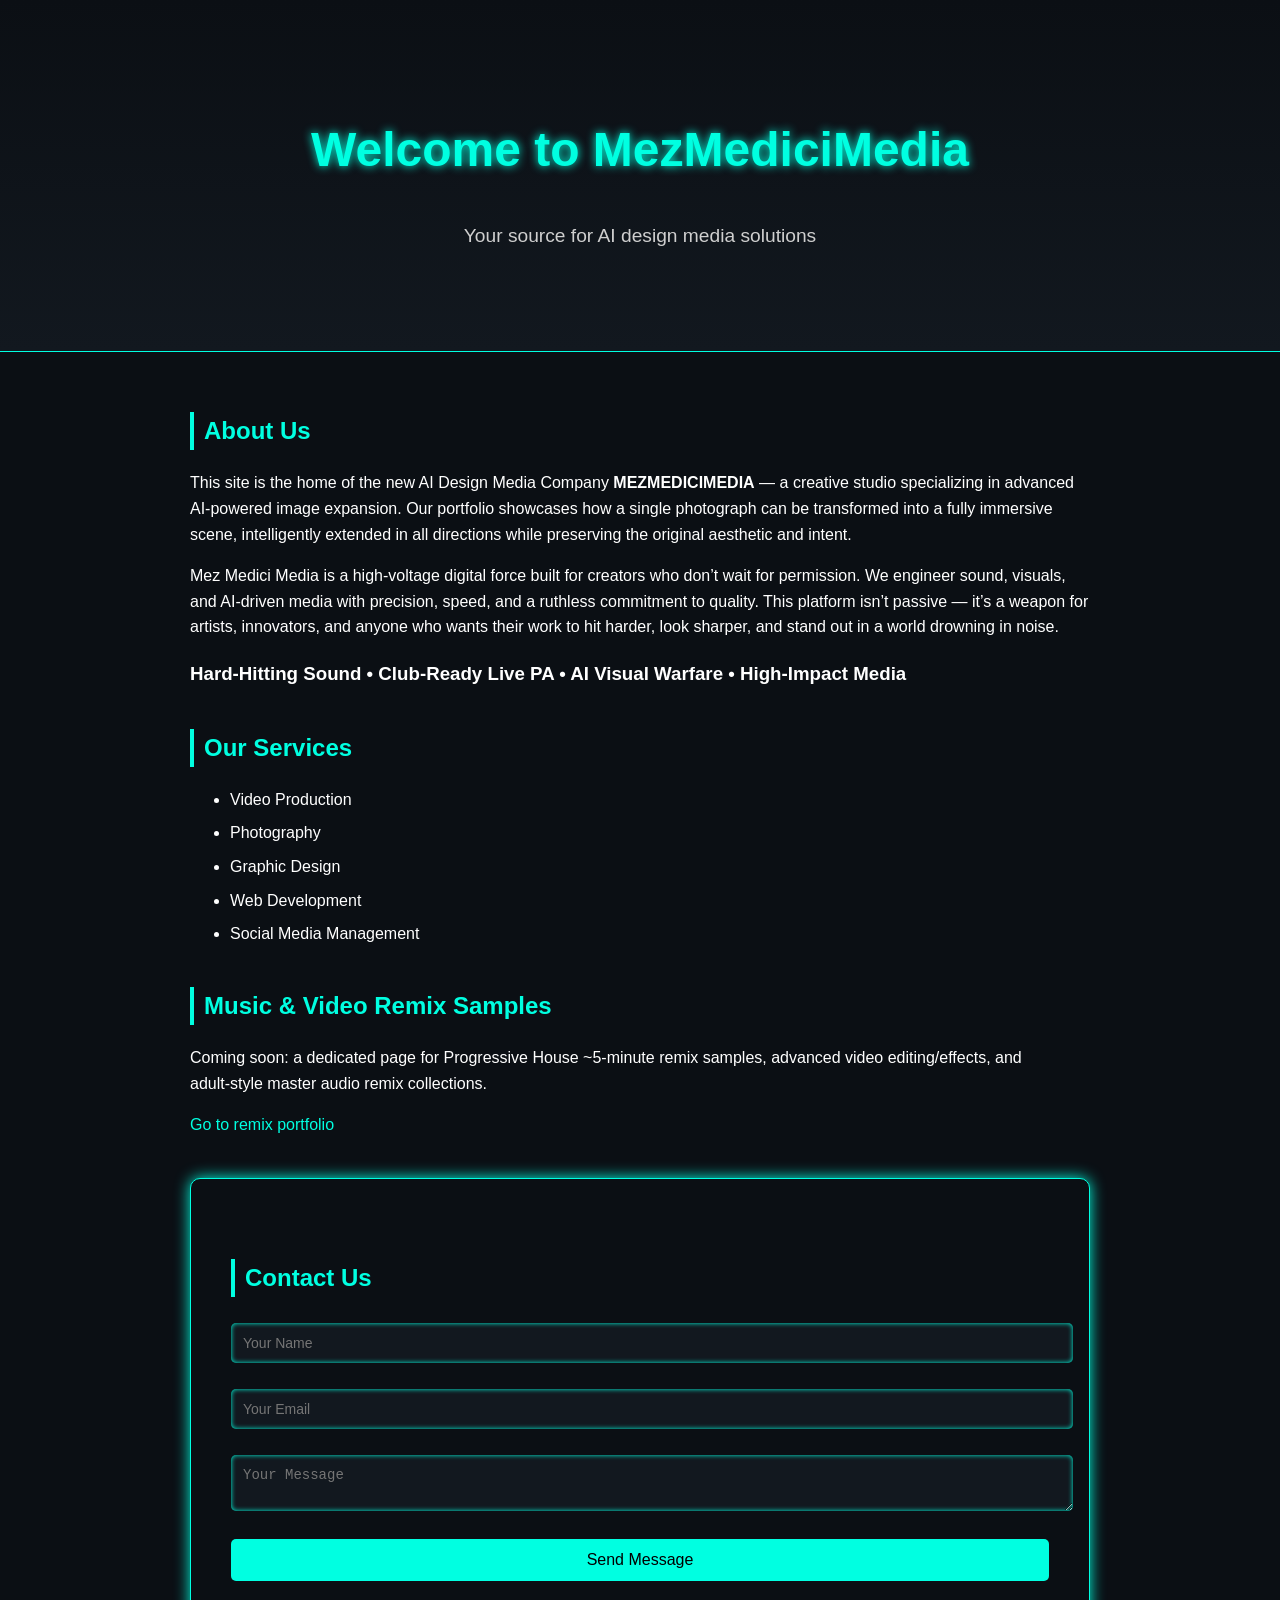
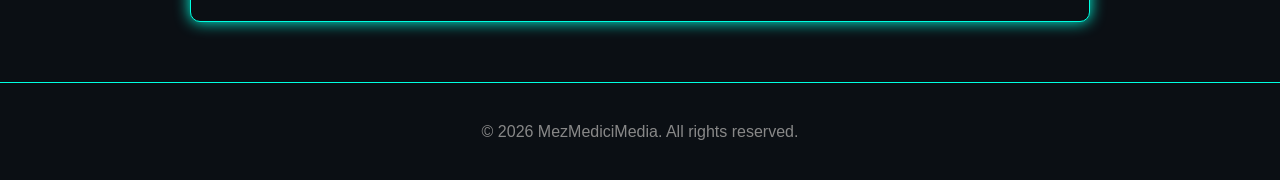
==== index.html @ 53c10e96 "Refactor SEO intro text for improved clarity Reorganize and enhance the SEO introduction text for cl" ====
<!DOCTYPE html>
<html lang="en">
<head>
  <meta charset="UTF-8">
  <meta name="viewport" content="width=device-width, initial-scale=1.0">
  <title>MezMediciMedia - Creative AI Design Media</title>

  <style>
    body {
      margin: 0;
      background: #0b0f14;
      color: #ffffff;
      font-family: Arial, sans-serif;
      line-height: 1.6;
    }

    header {
      text-align: center;
      padding: 80px 20px;
      background: linear-gradient(180deg, #0b0f14, #12181f);
      border-bottom: 1px solid #00ffe1;
    }

    header h1 {
      font-size: 3rem;
      color: #00ffe1;
      text-shadow: 0 0 10px #00ffe1;
    }

    header p {
      font-size: 1.2rem;
      color: #cfcfcf;
    }

    main {
      max-width: 900px;
      margin: auto;
      padding: 20px;
    }

    h2 {
      color: #00ffe1;
      border-left: 4px solid #00ffe1;
      padding-left: 10px;
      margin-top: 40px;
    }

    ul li {
      margin-bottom: 8px;
    }

    a {
      color: #00ffe1;
      text-decoration: none;
    }

    a:hover {
      text-shadow: 0 0 8px #00ffe1;
    }

    /* CONTACT FORM */
    #contact {
      background: #0b0f14;
      padding: 40px;
      border-radius: 10px;
      margin-top: 40px;
      box-shadow: 0 0 15px #00ffe1;
      border: 1px solid #00ffe1;
    }

    #contact input,
    #contact textarea {
      width: 100%;
      padding: 12px;
      margin-top: 6px;
      margin-bottom: 20px;
      border: none;
      border-radius: 5px;
      background: #12181f;
      color: #ffffff;
      font-size: 14px;
      box-shadow: inset 0 0 5px #00ffe1;
    }

    #contact input:focus,
    #contact textarea:focus {
      outline: none;
      box-shadow: 0 0 10px #00ffe1;
    }

    #contact button {
      width: 100%;
      padding: 12px;
      background: #00ffe1;
      color: #000;
      border: none;
      border-radius: 5px;
      font-size: 16px;
      cursor: pointer;
      transition: 0.3s;
    }

    #contact button:hover {
      background: #00c9b3;
      box-shadow: 0 0 10px #00ffe1;
    }

    /* SUCCESS POPUP */
    #success-popup {
      display: none;
      background: #00ffe1;
      color: #000;
      padding: 15px;
      margin-top: 20px;
      border-radius: 5px;
      text-align: center;
      font-weight: bold;
    }

    footer {
      text-align: center;
      padding: 20px;
      margin-top: 40px;
      border-top: 1px solid #00ffe1;
      color: #888;
    }
  </style>
</head>

<body>

<header>
  <h1>Welcome to MezMediciMedia</h1>
  <p>Your source for AI design media solutions</p>
</header>

<main>

  <section id="about">
    <h2>About Us</h2>

<p>
  This site is the home of the new AI Design Media Company <b>MEZMEDICIMEDIA</b> —
  a creative studio specializing in advanced AI‑powered image expansion.
  Our portfolio showcases how a single photograph can be transformed into a fully immersive scene,
  intelligently extended in all directions while preserving the original aesthetic and intent.</p>

<section class="seo-intro">
  <p class="seo-text">
    Mez Medici Media is a high‑voltage digital force built for creators who don’t wait for permission.
    
   We engineer sound, visuals, and AI‑driven media with precision, speed, and a ruthless commitment to quality.
  
    This platform isn’t passive — it’s a weapon for artists, innovators, and anyone who wants their work to hit harder, look sharper, and stand out in a world drowning in noise.</p>

  <h3 class="tagline">
    Hard‑Hitting Sound • Club‑Ready Live PA • AI Visual Warfare • High‑Impact Media
  </h3>
</section>
  </section>

  <section id="services">
    <h2>Our Services</h2>
    <ul>
      <li>Video Production</li>
      <li>Photography</li>
      <li>Graphic Design</li>
      <li>Web Development</li>
      <li>Social Media Management</li>
    </ul>
  </section>

  <section id="media">
    <h2>Music & Video Remix Samples</h2>
    <p>
      Coming soon: a dedicated page for Progressive House ~5‑minute remix samples,
      advanced video editing/effects, and adult‑style master audio remix collections.
    </p>
    <p><a href="media.html">Go to remix portfolio</a></p>
  </section>

  <section id="contact">
    <h2>Contact Us</h2>

    <form id="contact-form" action="https://formspree.io/f/xpqokdwb" method="POST">

      <input type="text" name="name" placeholder="Your Name" required>

      <input type="email" name="email" placeholder="Your Email" required>

      <textarea name="message" placeholder="Your Message" required></textarea>

      <button type="submit">Send Message</button>

    </form>

    <div id="success-popup">Message sent successfully!</div>
  </section>

</main>

<footer>
  <p>&copy; 2026 MezMediciMedia. All rights reserved.</p>
</footer>

<script>
document.addEventListener("DOMContentLoaded", function () {

  const form = document.getElementById("contact-form");
  const popup = document.getElementById("success-popup");

  form.addEventListener("submit", async function(e) {

    e.preventDefault();

    const data = new FormData(form);

    const response = await fetch(form.action, {
      method: "POST",
      body: data,
      headers: { 'Accept': 'application/json' }
    });

    if (response.ok) {
      popup.style.display = "block";
      form.reset();

      setTimeout(() => {
        popup.style.display = "none";
      }, 3000);
    } else {
      alert("Something went wrong!");
    }

  });

});
</script>

</body>
</html>
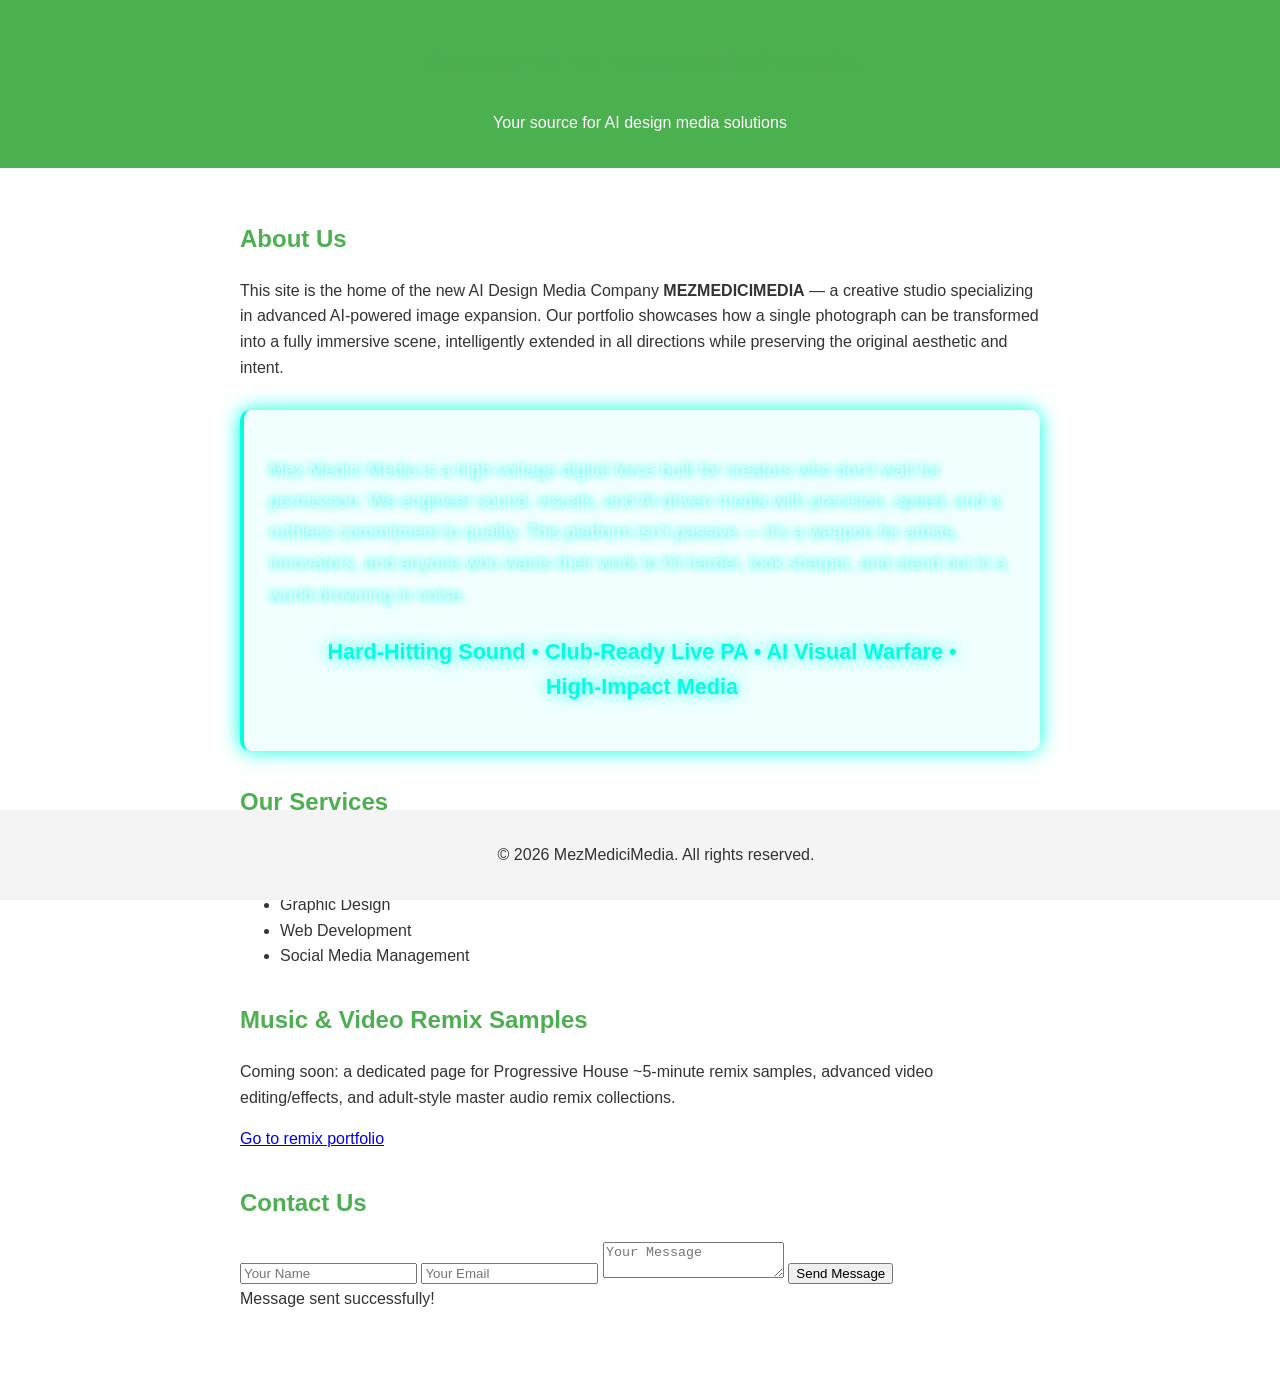
==== commit ac870fff: "Update index.html" ====
--- a/index.html
+++ b/index.html
@@ -1,130 +1,12 @@
 <!DOCTYPE html>
 <html lang="en">
 <head>
-  <meta charset="UTF-8">
+  <meta charset="UTF-8"><link rel="stylesheet" href="styles.css">
+
   <meta name="viewport" content="width=device-width, initial-scale=1.0">
   <title>MezMediciMedia - Creative AI Design Media</title>
 
-  <style>
-    body {
-      margin: 0;
-      background: #0b0f14;
-      color: #ffffff;
-      font-family: Arial, sans-serif;
-      line-height: 1.6;
-    }
-
-    header {
-      text-align: center;
-      padding: 80px 20px;
-      background: linear-gradient(180deg, #0b0f14, #12181f);
-      border-bottom: 1px solid #00ffe1;
-    }
-
-    header h1 {
-      font-size: 3rem;
-      color: #00ffe1;
-      text-shadow: 0 0 10px #00ffe1;
-    }
-
-    header p {
-      font-size: 1.2rem;
-      color: #cfcfcf;
-    }
-
-    main {
-      max-width: 900px;
-      margin: auto;
-      padding: 20px;
-    }
-
-    h2 {
-      color: #00ffe1;
-      border-left: 4px solid #00ffe1;
-      padding-left: 10px;
-      margin-top: 40px;
-    }
-
-    ul li {
-      margin-bottom: 8px;
-    }
-
-    a {
-      color: #00ffe1;
-      text-decoration: none;
-    }
-
-    a:hover {
-      text-shadow: 0 0 8px #00ffe1;
-    }
-
-    /* CONTACT FORM */
-    #contact {
-      background: #0b0f14;
-      padding: 40px;
-      border-radius: 10px;
-      margin-top: 40px;
-      box-shadow: 0 0 15px #00ffe1;
-      border: 1px solid #00ffe1;
-    }
-
-    #contact input,
-    #contact textarea {
-      width: 100%;
-      padding: 12px;
-      margin-top: 6px;
-      margin-bottom: 20px;
-      border: none;
-      border-radius: 5px;
-      background: #12181f;
-      color: #ffffff;
-      font-size: 14px;
-      box-shadow: inset 0 0 5px #00ffe1;
-    }
-
-    #contact input:focus,
-    #contact textarea:focus {
-      outline: none;
-      box-shadow: 0 0 10px #00ffe1;
-    }
-
-    #contact button {
-      width: 100%;
-      padding: 12px;
-      background: #00ffe1;
-      color: #000;
-      border: none;
-      border-radius: 5px;
-      font-size: 16px;
-      cursor: pointer;
-      transition: 0.3s;
-    }
-
-    #contact button:hover {
-      background: #00c9b3;
-      box-shadow: 0 0 10px #00ffe1;
-    }
-
-    /* SUCCESS POPUP */
-    #success-popup {
-      display: none;
-      background: #00ffe1;
-      color: #000;
-      padding: 15px;
-      margin-top: 20px;
-      border-radius: 5px;
-      text-align: center;
-      font-weight: bold;
-    }
-
-    footer {
-      text-align: center;
-      padding: 20px;
-      margin-top: 40px;
-      border-top: 1px solid #00ffe1;
-      color: #888;
-    }
-  </style>
+  
 </head>
 
 <body>
--- a/styles.css
+++ b/styles.css
@@ -0,0 +1,80 @@
+
+body {
+    font-family: Arial, sans-serif;
+    margin: 0;
+    padding: 0;
+    line-height: 1.6;
+    color: #333;
+}
+
+header {
+    background-color: #4CAF50;
+    color: white;
+    text-align: center;
+    padding: 1rem;
+}
+
+main {
+    max-width: 800px;
+    margin: 0 auto;
+    padding: 2rem;
+}
+
+section {
+    margin-bottom: 2rem;
+}
+
+h1, h2 {
+    color: #4CAF50;
+}
+
+footer {
+    background-color: #f4f4f4;
+    text-align: center;
+    padding: 1rem;
+    position: fixed;
+    width: 100%;
+    bottom: 0;
+}
+
+/* SEO INTRO BLOCK */
+.seo-intro {
+  margin-top: 30px;
+  padding: 25px;
+  border-left: 4px solid #00ffe1;
+  background: rgba(0, 255, 225, 0.06);
+  box-shadow: 0 0 20px #00ffe1;
+  border-radius: 10px;
+  animation: fadeIn 1.2s ease-out;
+}
+
+/* SEO TEXT */
+.seo-text {
+  font-size: 1.15rem;
+  color: #d9ffff;
+  text-shadow: 0 0 6px #00ffe1;
+  line-height: 1.7;
+}
+
+/* TAGLINE */
+.tagline {
+  margin-top: 25px;
+  text-align: center;
+  font-size: 1.35rem;
+  color: #00ffe1;
+  text-shadow: 0 0 15px #00ffe1;
+  font-weight: bold;
+  animation: pulseGlow 2.5s infinite ease-in-out;
+}
+
+/* ANIMATIONS */
+@keyframes fadeIn {
+  from { opacity: 0; transform: translateY(20px); }
+  to { opacity: 1; transform: translateY(0); }
+}
+
+@keyframes pulseGlow {
+  0% { text-shadow: 0 0 10px #00ffe1; }
+  50% { text-shadow: 0 0 25px #00ffe1; }
+  100% { text-shadow: 0 0 10px #00ffe1; }
+}
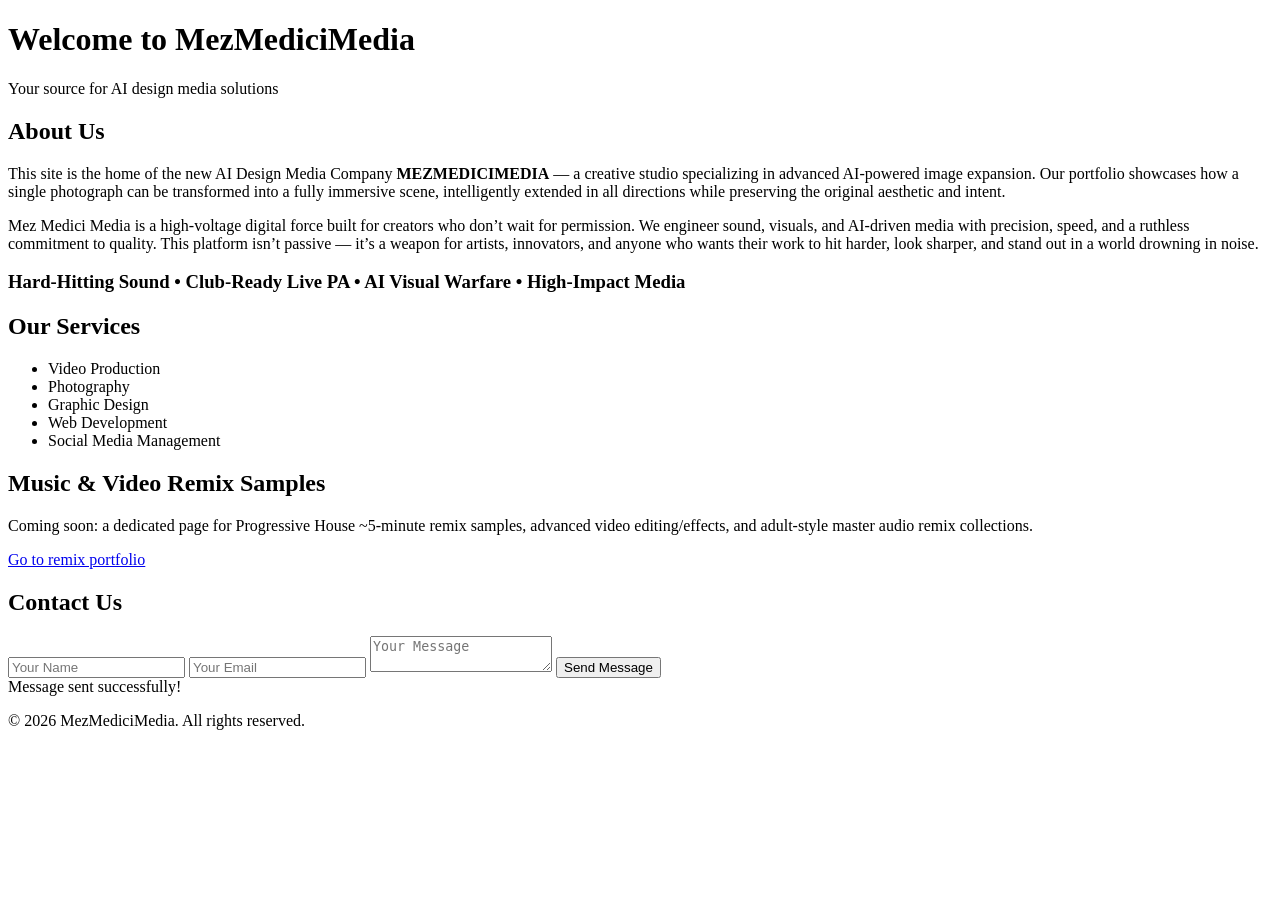
==== commit d90f0a25: "Remove CSS styles from index.html" ====
--- a/index.html
+++ b/index.html
@@ -1,12 +1,11 @@
 <!DOCTYPE html>
 <html lang="en">
 <head>
-  <meta charset="UTF-8"><link rel="stylesheet" href="styles.css">
-
+  <meta charset="UTF-8">
   <meta name="viewport" content="width=device-width, initial-scale=1.0">
   <title>MezMediciMedia - Creative AI Design Media</title>
 
-  
+ 
 </head>
 
 <body>
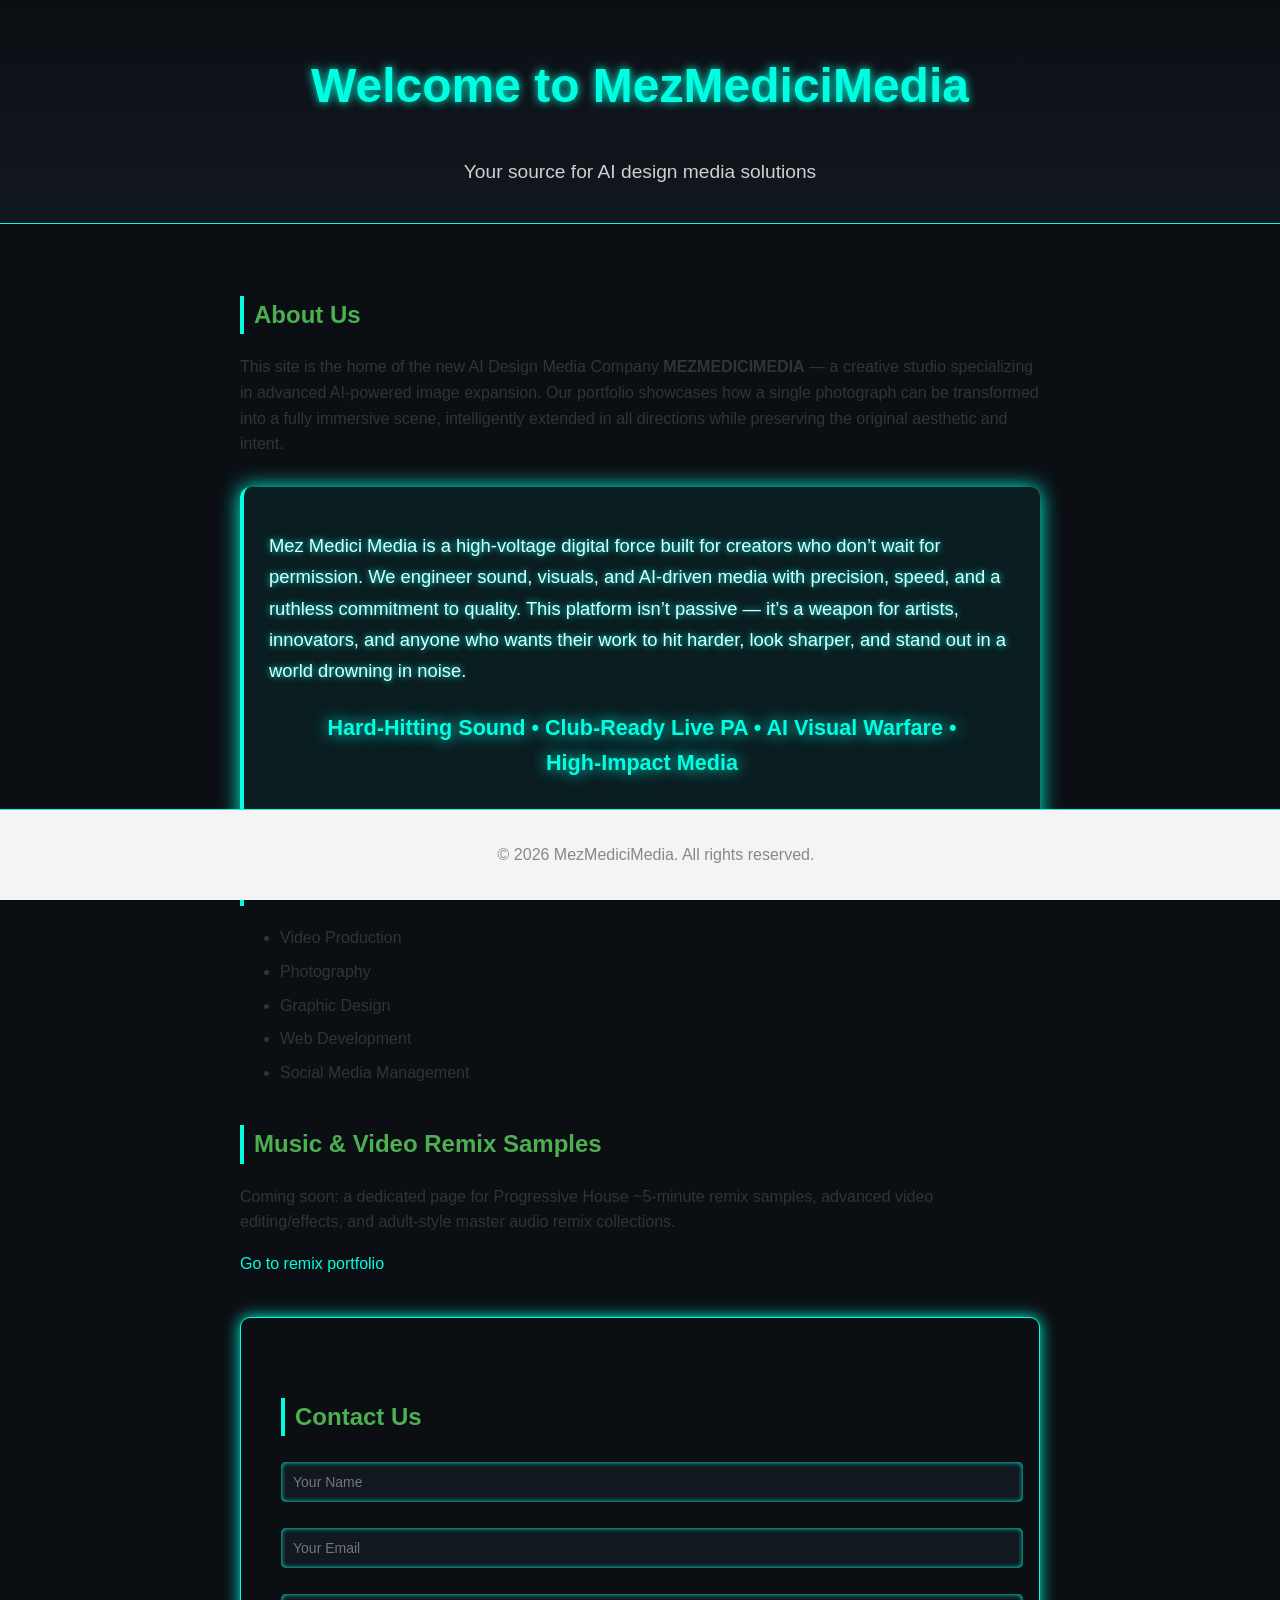
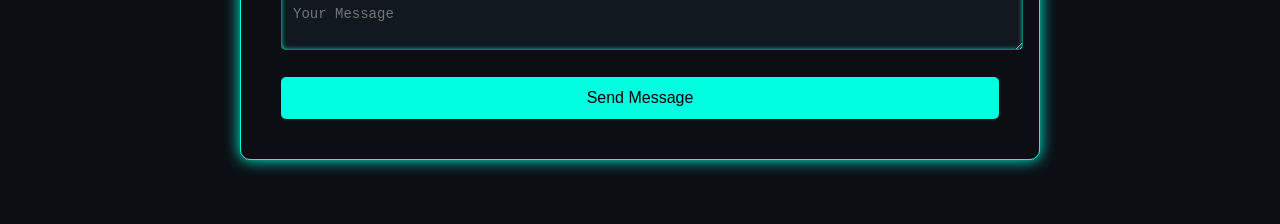
==== commit 5a4fed4f: "Add link to external stylesheet in index.html" ====
--- a/index.html
+++ b/index.html
@@ -1,6 +1,8 @@
 <!DOCTYPE html>
 <html lang="en">
 <head>
+  <link rel="stylesheet" href="styles.css">
+
   <meta charset="UTF-8">
   <meta name="viewport" content="width=device-width, initial-scale=1.0">
   <title>MezMediciMedia - Creative AI Design Media</title>
--- a/styles.css
+++ b/styles.css
@@ -0,0 +1,199 @@
+
+    body {
+      margin: 0;
+      background: #0b0f14;
+      color: #ffffff;
+      font-family: Arial, sans-serif;
+      line-height: 1.6;
+    }
+
+    header {
+      text-align: center;
+      padding: 80px 20px;
+      background: linear-gradient(180deg, #0b0f14, #12181f);
+      border-bottom: 1px solid #00ffe1;
+    }
+
+    header h1 {
+      font-size: 3rem;
+      color: #00ffe1;
+      text-shadow: 0 0 10px #00ffe1;
+    }
+
+    header p {
+      font-size: 1.2rem;
+      color: #cfcfcf;
+    }
+
+    main {
+      max-width: 900px;
+      margin: auto;
+      padding: 20px;
+    }
+
+    h2 {
+      color: #00ffe1;
+      border-left: 4px solid #00ffe1;
+      padding-left: 10px;
+      margin-top: 40px;
+    }
+
+    ul li {
+      margin-bottom: 8px;
+    }
+
+    a {
+      color: #00ffe1;
+      text-decoration: none;
+    }
+
+    a:hover {
+      text-shadow: 0 0 8px #00ffe1;
+    }
+
+    /* CONTACT FORM */
+    #contact {
+      background: #0b0f14;
+      padding: 40px;
+      border-radius: 10px;
+      margin-top: 40px;
+      box-shadow: 0 0 15px #00ffe1;
+      border: 1px solid #00ffe1;
+    }
+
+    #contact input,
+    #contact textarea {
+      width: 100%;
+      padding: 12px;
+      margin-top: 6px;
+      margin-bottom: 20px;
+      border: none;
+      border-radius: 5px;
+      background: #12181f;
+      color: #ffffff;
+      font-size: 14px;
+      box-shadow: inset 0 0 5px #00ffe1;
+    }
+
+    #contact input:focus,
+    #contact textarea:focus {
+      outline: none;
+      box-shadow: 0 0 10px #00ffe1;
+    }
+
+    #contact button {
+      width: 100%;
+      padding: 12px;
+      background: #00ffe1;
+      color: #000;
+      border: none;
+      border-radius: 5px;
+      font-size: 16px;
+      cursor: pointer;
+      transition: 0.3s;
+    }
+
+    #contact button:hover {
+      background: #00c9b3;
+      box-shadow: 0 0 10px #00ffe1;
+    }
+
+    /* SUCCESS POPUP */
+    #success-popup {
+      display: none;
+      background: #00ffe1;
+      color: #000;
+      padding: 15px;
+      margin-top: 20px;
+      border-radius: 5px;
+      text-align: center;
+      font-weight: bold;
+    }
+
+    footer {
+      text-align: center;
+      padding: 20px;
+      margin-top: 40px;
+      border-top: 1px solid #00ffe1;
+      color: #888;
+    }
+  
+body {
+    font-family: Arial, sans-serif;
+    margin: 0;
+    padding: 0;
+    line-height: 1.6;
+    color: #333;
+}
+
+header {
+    background-color: #4CAF50;
+    color: white;
+    text-align: center;
+    padding: 1rem;
+}
+
+main {
+    max-width: 800px;
+    margin: 0 auto;
+    padding: 2rem;
+}
+
+section {
+    margin-bottom: 2rem;
+}
+
+h1, h2 {
+    color: #4CAF50;
+}
+
+footer {
+    background-color: #f4f4f4;
+    text-align: center;
+    padding: 1rem;
+    position: fixed;
+    width: 100%;
+    bottom: 0;
+}
+
+/* SEO INTRO BLOCK */
+.seo-intro {
+  margin-top: 30px;
+  padding: 25px;
+  border-left: 4px solid #00ffe1;
+  background: rgba(0, 255, 225, 0.06);
+  box-shadow: 0 0 20px #00ffe1;
+  border-radius: 10px;
+  animation: fadeIn 1.2s ease-out;
+}
+
+/* SEO TEXT */
+.seo-text {
+  font-size: 1.15rem;
+  color: #d9ffff;
+  text-shadow: 0 0 6px #00ffe1;
+  line-height: 1.7;
+}
+
+/* TAGLINE */
+.tagline {
+  margin-top: 25px;
+  text-align: center;
+  font-size: 1.35rem;
+  color: #00ffe1;
+  text-shadow: 0 0 15px #00ffe1;
+  font-weight: bold;
+  animation: pulseGlow 2.5s infinite ease-in-out;
+}
+
+/* ANIMATIONS */
+@keyframes fadeIn {
+  from { opacity: 0; transform: translateY(20px); }
+  to { opacity: 1; transform: translateY(0); }
+}
+
+@keyframes pulseGlow {
+  0% { text-shadow: 0 0 10px #00ffe1; }
+  50% { text-shadow: 0 0 25px #00ffe1; }
+  100% { text-shadow: 0 0 10px #00ffe1; }
+}
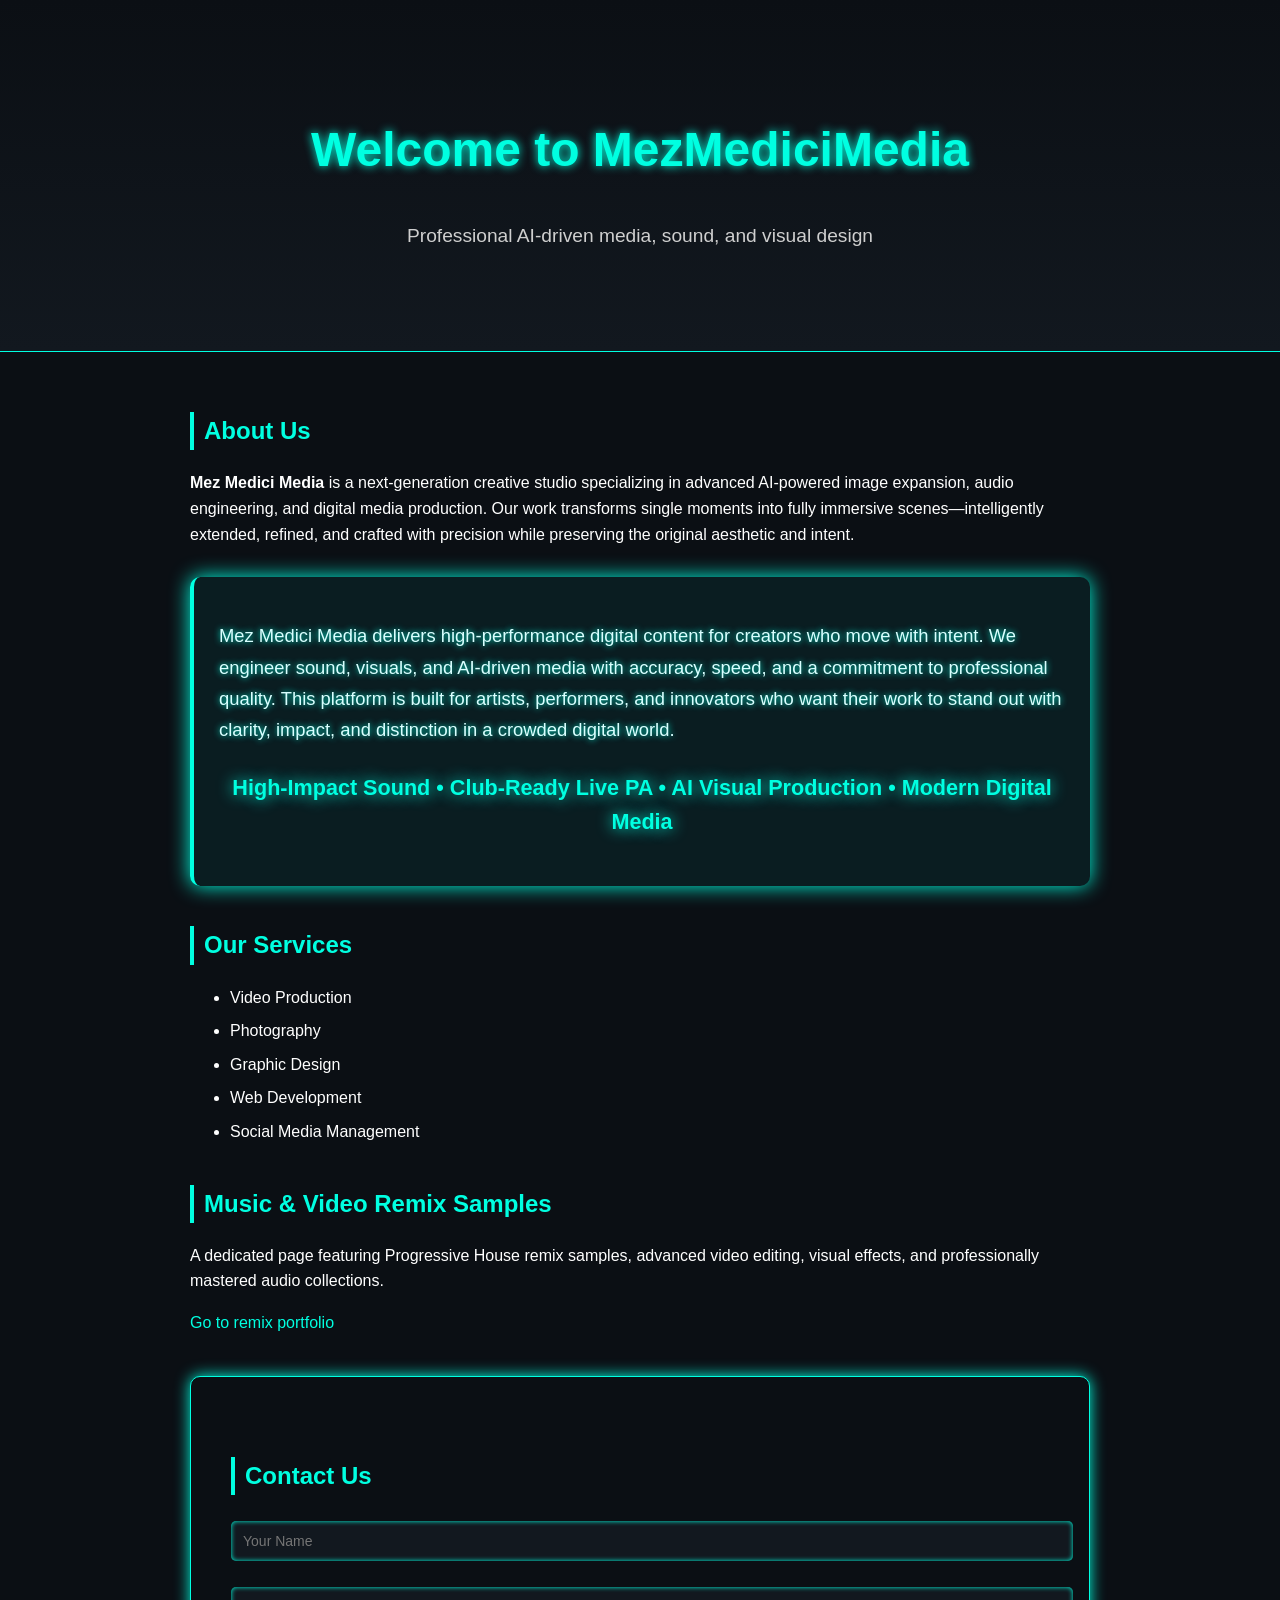
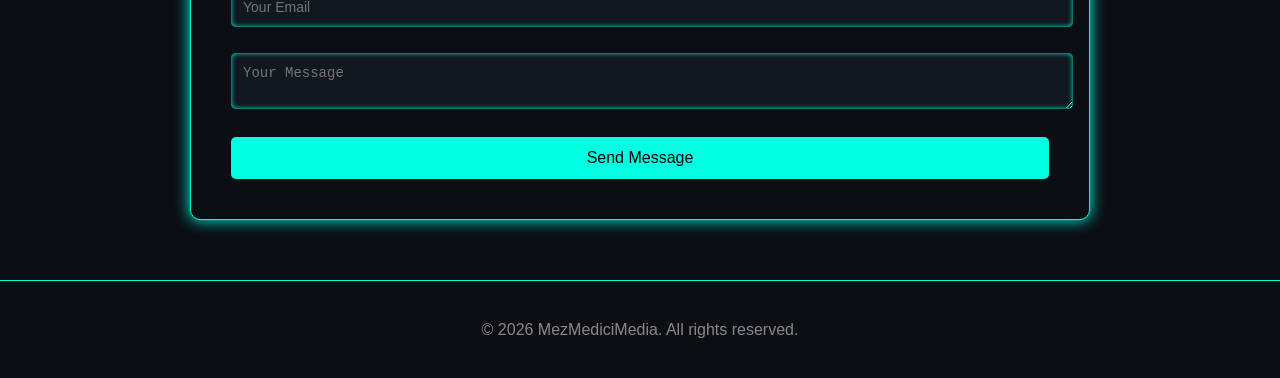
==== commit 7afd698c: "Revise text in index.html for clarity and impact Updated content for improved clarity and profession" ====
--- a/index.html
+++ b/index.html
@@ -6,15 +6,13 @@
   <meta charset="UTF-8">
   <meta name="viewport" content="width=device-width, initial-scale=1.0">
   <title>MezMediciMedia - Creative AI Design Media</title>
-
- 
 </head>
 
 <body>
 
 <header>
   <h1>Welcome to MezMediciMedia</h1>
-  <p>Your source for AI design media solutions</p>
+  <p>Professional AI-driven media, sound, and visual design</p>
 </header>
 
 <main>
@@ -22,24 +20,21 @@
   <section id="about">
     <h2>About Us</h2>
 
-<p>
-  This site is the home of the new AI Design Media Company <b>MEZMEDICIMEDIA</b> —
-  a creative studio specializing in advanced AI‑powered image expansion.
-  Our portfolio showcases how a single photograph can be transformed into a fully immersive scene,
-  intelligently extended in all directions while preserving the original aesthetic and intent.</p>
+    <p>
+      <b>Mez Medici Media</b> is a next-generation creative studio specializing in advanced AI-powered image expansion, audio engineering, and digital media production. Our work transforms single moments into fully immersive scenes—intelligently extended, refined, and crafted with precision while preserving the original aesthetic and intent.
+    </p>
 
-<section class="seo-intro">
-  <p class="seo-text">
-    Mez Medici Media is a high‑voltage digital force built for creators who don’t wait for permission.
-    
-   We engineer sound, visuals, and AI‑driven media with precision, speed, and a ruthless commitment to quality.
-  
-    This platform isn’t passive — it’s a weapon for artists, innovators, and anyone who wants their work to hit harder, look sharper, and stand out in a world drowning in noise.</p>
+    <section class="seo-intro">
+      <p class="seo-text">
+        Mez Medici Media delivers high-performance digital content for creators who move with intent. 
+        We engineer sound, visuals, and AI-driven media with accuracy, speed, and a commitment to professional quality. 
+        This platform is built for artists, performers, and innovators who want their work to stand out with clarity, impact, and distinction in a crowded digital world.
+      </p>
 
-  <h3 class="tagline">
-    Hard‑Hitting Sound • Club‑Ready Live PA • AI Visual Warfare • High‑Impact Media
-  </h3>
-</section>
+      <h3 class="tagline">
+        High-Impact Sound • Club-Ready Live PA • AI Visual Production • Modern Digital Media
+      </h3>
+    </section>
   </section>
 
   <section id="services">
@@ -56,8 +51,7 @@
   <section id="media">
     <h2>Music & Video Remix Samples</h2>
     <p>
-      Coming soon: a dedicated page for Progressive House ~5‑minute remix samples,
-      advanced video editing/effects, and adult‑style master audio remix collections.
+      A dedicated page featuring Progressive House remix samples, advanced video editing, visual effects, and professionally mastered audio collections.
     </p>
     <p><a href="media.html">Go to remix portfolio</a></p>
   </section>
@@ -68,13 +62,10 @@
     <form id="contact-form" action="https://formspree.io/f/xpqokdwb" method="POST">
 
       <input type="text" name="name" placeholder="Your Name" required>
-
       <input type="email" name="email" placeholder="Your Email" required>
-
       <textarea name="message" placeholder="Your Message" required></textarea>
 
       <button type="submit">Send Message</button>
-
     </form>
 
     <div id="success-popup">Message sent successfully!</div>
@@ -93,7 +84,6 @@
   const popup = document.getElementById("success-popup");
 
   form.addEventListener("submit", async function(e) {
-
     e.preventDefault();
 
     const data = new FormData(form);
@@ -114,7 +104,6 @@
     } else {
       alert("Something went wrong!");
     }
-
   });
 
 });
--- a/styles.css
+++ b/styles.css
@@ -1,3 +1,168 @@
+/* GLOBAL */
+body {
+  margin: 0;
+  background: #0b0f14;
+  color: #ffffff;
+  font-family: Arial, sans-serif;
+  line-height: 1.6;
+}
+
+/* HEADER */
+header {
+  text-align: center;
+  padding: 80px 20px;
+  background: linear-gradient(180deg, #0b0f14, #12181f);
+  border-bottom: 1px solid #00ffe1;
+}
+
+header h1 {
+  font-size: 3rem;
+  color: #00ffe1;
+  text-shadow: 0 0 10px #00ffe1;
+}
+
+header p {
+  font-size: 1.2rem;
+  color: #cfcfcf;
+}
+
+/* MAIN LAYOUT */
+main {
+  max-width: 900px;
+  margin: auto;
+  padding: 20px;
+}
+
+h2 {
+  color: #00ffe1;
+  border-left: 4px solid #00ffe1;
+  padding-left: 10px;
+  margin-top: 40px;
+}
+
+ul li {
+  margin-bottom: 8px;
+}
+
+a {
+  color: #00ffe1;
+  text-decoration: none;
+}
+
+a:hover {
+  text-shadow: 0 0 8px #00ffe1;
+}
+
+/* CONTACT FORM */
+#contact {
+  background: #0b0f14;
+  padding: 40px;
+  border-radius: 10px;
+  margin-top: 40px;
+  box-shadow: 0 0 15px #00ffe1;
+  border: 1px solid #00ffe1;
+}
+
+#contact input,
+#contact textarea {
+  width: 100%;
+  padding: 12px;
+  margin-top: 6px;
+  margin-bottom: 20px;
+  border: none;
+  border-radius: 5px;
+  background: #12181f;
+  color: #ffffff;
+  font-size: 14px;
+  box-shadow: inset 0 0 5px #00ffe1;
+}
+
+#contact input:focus,
+#contact textarea:focus {
+  outline: none;
+  box-shadow: 0 0 10px #00ffe1;
+}
+
+#contact button {
+  width: 100%;
+  padding: 12px;
+  background: #00ffe1;
+  color: #000;
+  border: none;
+  border-radius: 5px;
+  font-size: 16px;
+  cursor: pointer;
+  transition: 0.3s;
+}
+
+#contact button:hover {
+  background: #00c9b3;
+  box-shadow: 0 0 10px #00ffe1;
+}
+
+/* SUCCESS POPUP */
+#success-popup {
+  display: none;
+  background: #00ffe1;
+  color: #000;
+  padding: 15px;
+  margin-top: 20px;
+  border-radius: 5px;
+  text-align: center;
+  font-weight: bold;
+}
+
+/* FOOTER */
+footer {
+  text-align: center;
+  padding: 20px;
+  margin-top: 40px;
+  border-top: 1px solid #00ffe1;
+  color: #888;
+}
+
+/* ========================= */
+/*  NEON SEO INTRO BLOCK     */
+/* ========================= */
+
+.seo-intro {
+  margin-top: 30px;
+  padding: 25px;
+  border-left: 4px solid #00ffe1;
+  background: rgba(0, 255, 225, 0.06);
+  box-shadow: 0 0 20px #00ffe1;
+  border-radius: 10px;
+  animation: fadeIn 1.2s ease-out;
+}
+
+.seo-text {
+  font-size: 1.15rem;
+  color: #d9ffff;
+  text-shadow: 0 0 6px #00ffe1;
+  line-height: 1.7;
+}
+
+.tagline {
+  margin-top: 25px;
+  text-align: center;
+  font-size: 1.35rem;
+  color: #00ffe1;
+  text-shadow: 0 0 15px #00ffe1;
+  font-weight: bold;
+  animation: pulseGlow 2.5s infinite ease-in-out;
+}
+
+/* ANIMATIONS */
+@keyframes fadeIn {
+  from { opacity: 0; transform: translateY(20px); }
+  to { opacity: 1; transform: translateY(0); }
+}
+
+@keyframes pulseGlow {
+  0% { text-shadow: 0 0 10px #00ffe1; }
+  50% { text-shadow: 0 0 25px #00ffe1; }
+  100% { text-shadow: 0 0 10px #00ffe1; }
+}
 
     body {
       margin: 0;
@@ -117,83 +282,15 @@
       border-top: 1px solid #00ffe1;
       color: #888;
     }
-  
-body {
-    font-family: Arial, sans-serif;
-    margin: 0;
-    padding: 0;
-    line-height: 1.6;
-    color: #333;
-}
-
-header {
-    background-color: #4CAF50;
-    color: white;
-    text-align: center;
-    padding: 1rem;
-}
-
-main {
-    max-width: 800px;
-    margin: 0 auto;
-    padding: 2rem;
-}
-
-section {
-    margin-bottom: 2rem;
-}
-
-h1, h2 {
-    color: #4CAF50;
-}
-
-footer {
-    background-color: #f4f4f4;
-    text-align: center;
-    padding: 1rem;
-    position: fixed;
-    width: 100%;
-    bottom: 0;
-}
-
-/* SEO INTRO BLOCK */
-.seo-intro {
-  margin-top: 30px;
-  padding: 25px;
-  border-left: 4px solid #00ffe1;
-  background: rgba(0, 255, 225, 0.06);
-  box-shadow: 0 0 20px #00ffe1;
-  border-radius: 10px;
-  animation: fadeIn 1.2s ease-out;
-}
-
-/* SEO TEXT */
-.seo-text {
-  font-size: 1.15rem;
-  color: #d9ffff;
-  text-shadow: 0 0 6px #00ffe1;
-  line-height: 1.7;
-}
-
-/* TAGLINE */
-.tagline {
-  margin-top: 25px;
-  text-align: center;
-  font-size: 1.35rem;
-  color: #00ffe1;
-  text-shadow: 0 0 15px #00ffe1;
-  font-weight: bold;
-  animation: pulseGlow 2.5s infinite ease-in-out;
-}
-
-/* ANIMATIONS */
-@keyframes fadeIn {
-  from { opacity: 0; transform: translateY(20px); }
-  to { opacity: 1; transform: translateY(0); }
-}
-
-@keyframes pulseGlow {
-  0% { text-shadow: 0 0 10px #00ffe1; }
-  50% { text-shadow: 0 0 25px #00ffe1; }
-  100% { text-shadow: 0 0 10px #00ffe1; }
-}
+  .neon-border {
+  border: 2px solid #00ffe1;
+  box-shadow: 0 0 12px #00ffe1, inset 0 0 12px #00ffe1;
+  animation: neonPulse 3s infinite ease-in-out;
+}
+
+@keyframes neonPulse {
+  0% { box-shadow: 0 0 8px #00ffe1, inset 0 0 4px #00ffe1; }
+  50% { box-shadow: 0 0 20px #00ffe1, inset 0 0 10px #00ffe1; }
+  100% { box-shadow: 0 0 8px #00ffe1, inset 0 0 4px #00ffe1; }
+}
+
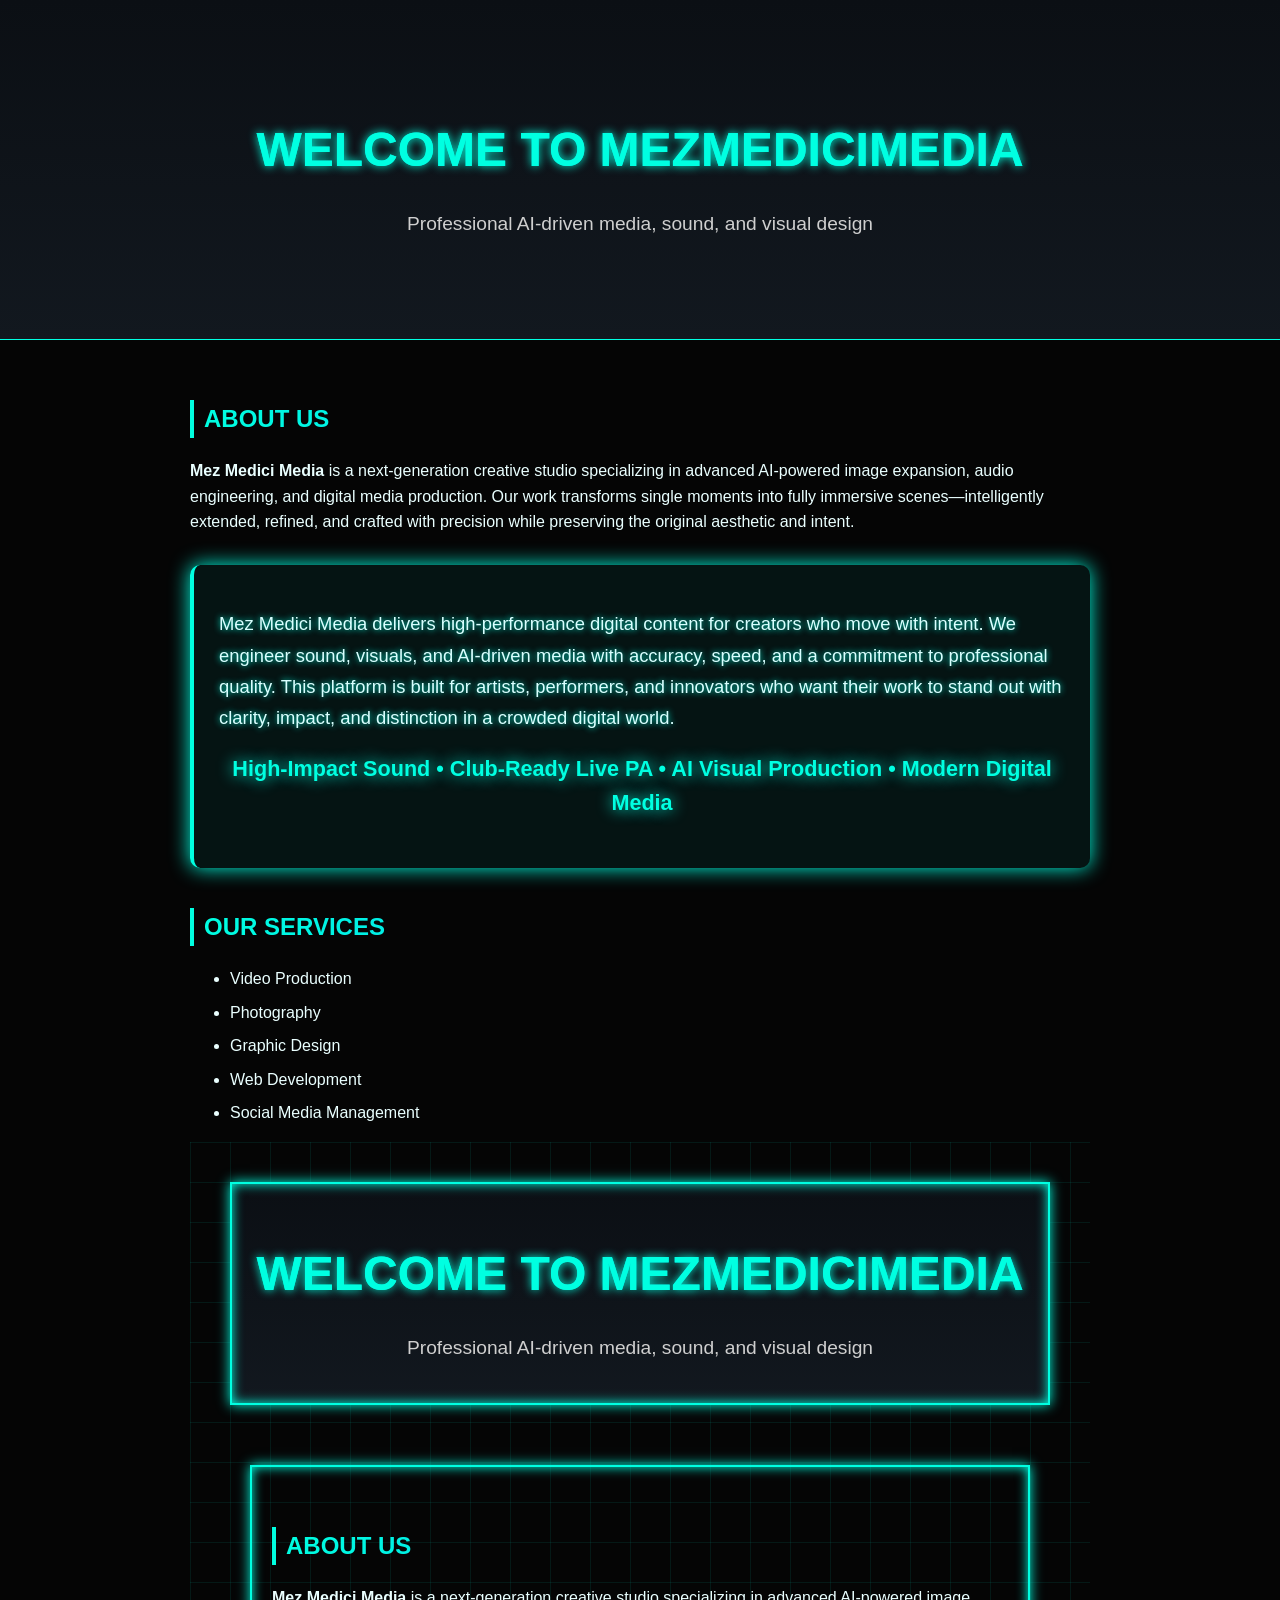
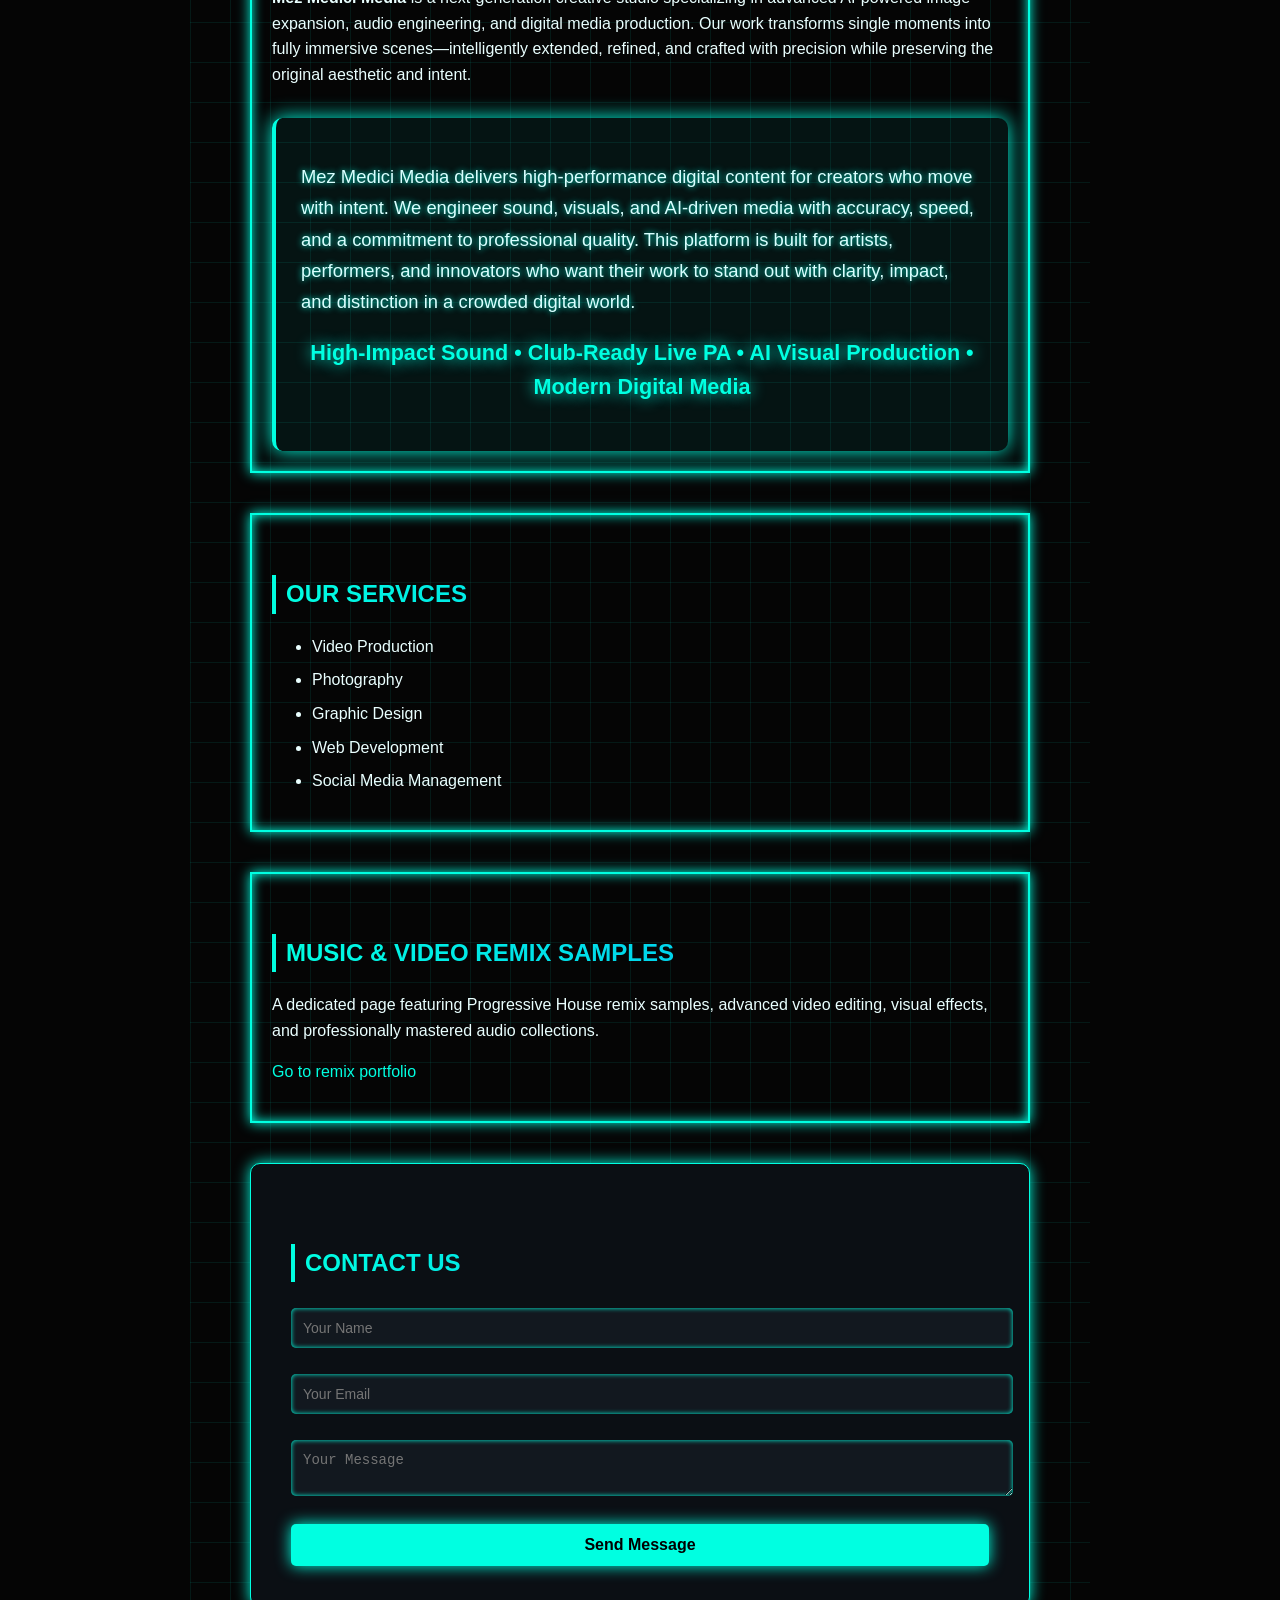
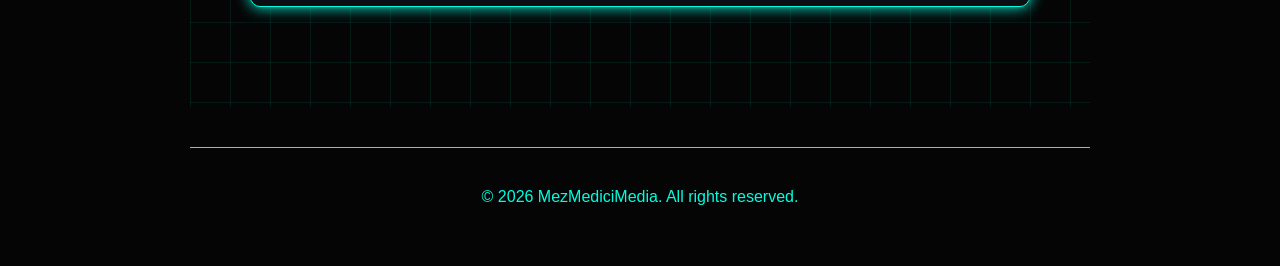
==== commit 382d483c: "Enhance index.html with neon design and layout Added a neon-themed design with CSS styles and update" ====
--- a/index.html
+++ b/index.html
@@ -46,32 +46,187 @@
       <li>Web Development</li>
       <li>Social Media Management</li>
     </ul>
-  </section>
-
-  <section id="media">
-    <h2>Music & Video Remix Samples</h2>
-    <p>
-      A dedicated page featuring Progressive House remix samples, advanced video editing, visual effects, and professionally mastered audio collections.
-    </p>
-    <p><a href="media.html">Go to remix portfolio</a></p>
-  </section>
-
-  <section id="contact">
-    <h2>Contact Us</h2>
-
-    <form id="contact-form" action="https://formspree.io/f/xpqokdwb" method="POST">
-
-      <input type="text" name="name" placeholder="Your Name" required>
-      <input type="email" name="email" placeholder="Your Email" required>
-      <textarea name="message" placeholder="Your Message" required></textarea>
-
-      <button type="submit">Send Message</button>
-    </form>
-
-    <div id="success-popup">Message sent successfully!</div>
-  </section>
-
-</main>
+  </section><!DOCTYPE html>
+<html lang="en">
+<head>
+  <meta charset="UTF-8">
+  <meta name="viewport" content="width=device-width, initial-scale=1.0">
+  <title>MezMediciMedia - Creative AI Design Media</title>
+  <link rel="stylesheet" href="styles.css">
+
+  <style>
+    body {
+      background: #050505;
+      color: #eaffff;
+      font-family: 'Segoe UI', sans-serif;
+      margin: 0;
+      padding: 0;
+    }
+
+    /* Neon Grid Background */
+    .neon-grid {
+      background:
+        linear-gradient(90deg, rgba(0,255,225,0.08) 1px, transparent 1px),
+        linear-gradient(rgba(0,255,225,0.08) 1px, transparent 1px);
+      background-size: 40px 40px;
+      padding: 40px;
+    }
+
+    /* Animated Neon Headers */
+    h1, h2 {
+      text-transform: uppercase;
+      background: linear-gradient(90deg, #00ffe1, #0088ff, #00ffe1);
+      background-size: 300% 100%;
+      -webkit-background-clip: text;
+      color: transparent;
+      animation: headerGlow 6s infinite linear;
+      margin-bottom: 20px;
+    }
+
+    @keyframes headerGlow {
+      0% { background-position: 0% 0%; }
+      50% { background-position: 100% 0%; }
+      100% { background-position: 0% 0%; }
+    }
+
+    /* Neon Boxes */
+    .neon-box {
+      border: 2px solid #00ffe1;
+      box-shadow: 0 0 12px #00ffe1, inset 0 0 12px #00ffe1;
+      padding: 20px;
+      margin-bottom: 40px;
+      animation: neonPulse 3s infinite ease-in-out;
+    }
+
+    @keyframes neonPulse {
+      0% { box-shadow: 0 0 8px #00ffe1, inset 0 0 4px #00ffe1; }
+      50% { box-shadow: 0 0 20px #00ffe1, inset 0 0 10px #00ffe1; }
+      100% { box-shadow: 0 0 8px #00ffe1, inset 0 0 4px #00ffe1; }
+    }
+
+    /* Tagline */
+    .tagline {
+      animation: strobePulse 1.8s infinite ease-in-out;
+      color: #00ffe1;
+      margin-top: 10px;
+    }
+
+    @keyframes strobePulse {
+      0% { opacity: 1; text-shadow: 0 0 10px #00ffe1; }
+      45% { opacity: 0.85; text-shadow: 0 0 25px #00ffe1; }
+      50% { opacity: 1; text-shadow: 0 0 40px #00ffe1; }
+      55% { opacity: 0.85; text-shadow: 0 0 25px #00ffe1; }
+      100% { opacity: 1; text-shadow: 0 0 10px #00ffe1; }
+    }
+
+    /* Contact Form */
+    form input, form textarea {
+      width: 100%;
+      padding: 10px;
+      margin-bottom: 15px;
+      background: #0a0a0a;
+      border: 1px solid #00ffe1;
+      color: #eaffff;
+      box-shadow: 0 0 10px #00ffe1;
+    }
+
+    button {
+      background: #00ffe1;
+      color: #000;
+      padding: 10px 20px;
+      border: none;
+      cursor: pointer;
+      font-weight: bold;
+      box-shadow: 0 0 15px #00ffe1;
+      transition: 0.2s ease;
+    }
+
+    button:hover {
+      transform: translateY(-2px);
+      box-shadow: 0 0 25px #00ffe1;
+    }
+
+    footer {
+      text-align: center;
+      padding: 20px;
+      color: #00ffe1;
+    }
+
+    #success-popup {
+      display: none;
+      margin-top: 10px;
+      color: #00ffe1;
+      text-shadow: 0 0 10px #00ffe1;
+    }
+  </style>
+</head>
+
+<body>
+
+<div class="neon-grid">
+
+  <header class="neon-box">
+    <h1>Welcome to MezMediciMedia</h1>
+    <p>Professional AI-driven media, sound, and visual design</p>
+  </header>
+
+  <main>
+
+    <section id="about" class="neon-box">
+      <h2>About Us</h2>
+
+      <p>
+        <b>Mez Medici Media</b> is a next-generation creative studio specializing in advanced AI-powered image expansion, audio engineering, and digital media production. Our work transforms single moments into fully immersive scenes—intelligently extended, refined, and crafted with precision while preserving the original aesthetic and intent.
+      </p>
+
+      <section class="seo-intro">
+        <p class="seo-text">
+          Mez Medici Media delivers high-performance digital content for creators who move with intent.
+          We engineer sound, visuals, and AI-driven media with accuracy, speed, and a commitment to professional quality.
+          This platform is built for artists, performers, and innovators who want their work to stand out with clarity, impact, and distinction in a crowded digital world.
+        </p>
+
+        <h3 class="tagline">
+          High-Impact Sound • Club-Ready Live PA • AI Visual Production • Modern Digital Media
+        </h3>
+      </section>
+    </section>
+
+    <section id="services" class="neon-box">
+      <h2>Our Services</h2>
+      <ul>
+        <li>Video Production</li>
+        <li>Photography</li>
+        <li>Graphic Design</li>
+        <li>Web Development</li>
+        <li>Social Media Management</li>
+      </ul>
+    </section>
+
+    <section id="media" class="neon-box">
+      <h2>Music & Video Remix Samples</h2>
+      <p>
+        A dedicated page featuring Progressive House remix samples, advanced video editing, visual effects, and professionally mastered audio collections.
+      </p>
+      <p><a href="media.html" style="color:#00ffe1;">Go to remix portfolio</a></p>
+    </section>
+
+    <section id="contact" class="neon-box">
+      <h2>Contact Us</h2>
+
+      <form id="contact-form" action="https://formspree.io/f/xpqokdwb" method="POST">
+        <input type="text" name="name" placeholder="Your Name" required>
+        <input type="email" name="email" placeholder="Your Email" required>
+        <textarea name="message" placeholder="Your Message" required></textarea>
+        <button type="submit">Send Message</button>
+      </form>
+
+      <div id="success-popup">Message sent successfully!</div>
+    </section>
+
+  </main>
+
+</div>
 
 <footer>
   <p>&copy; 2026 MezMediciMedia. All rights reserved.</p>
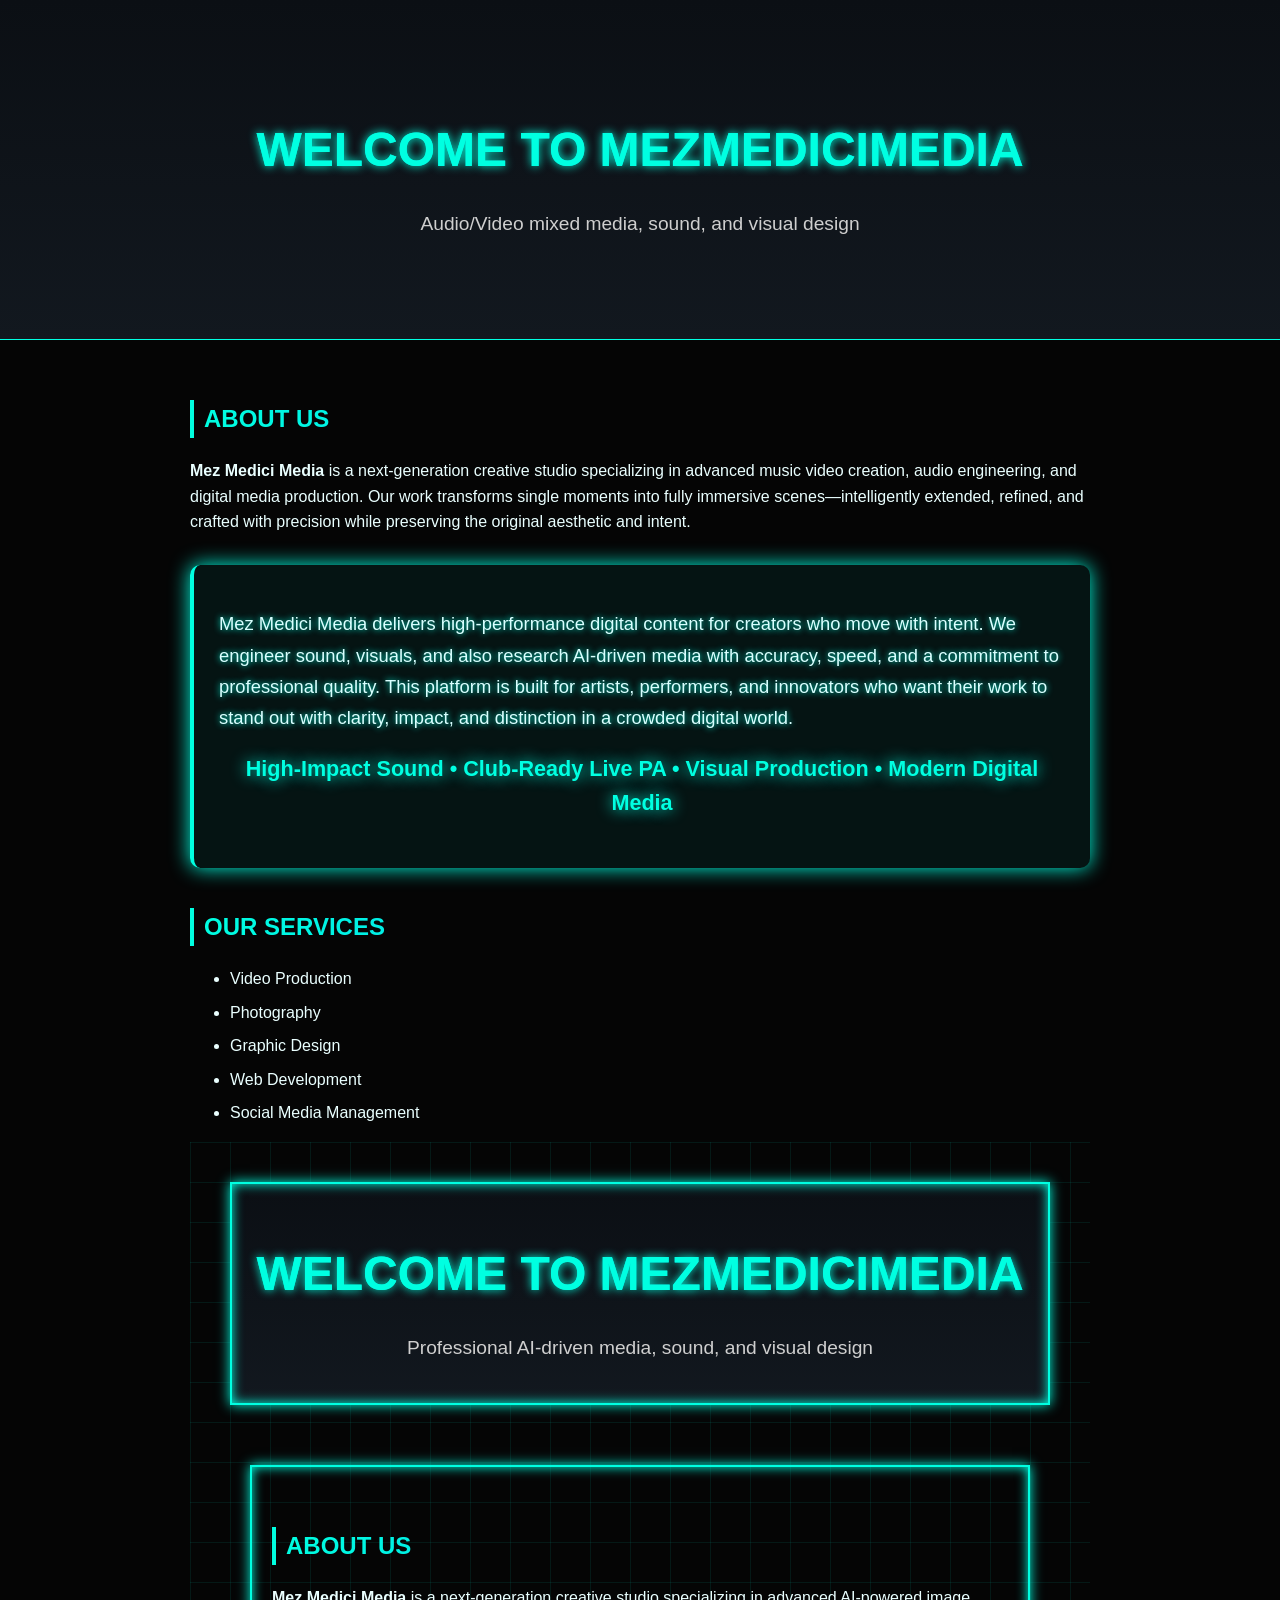
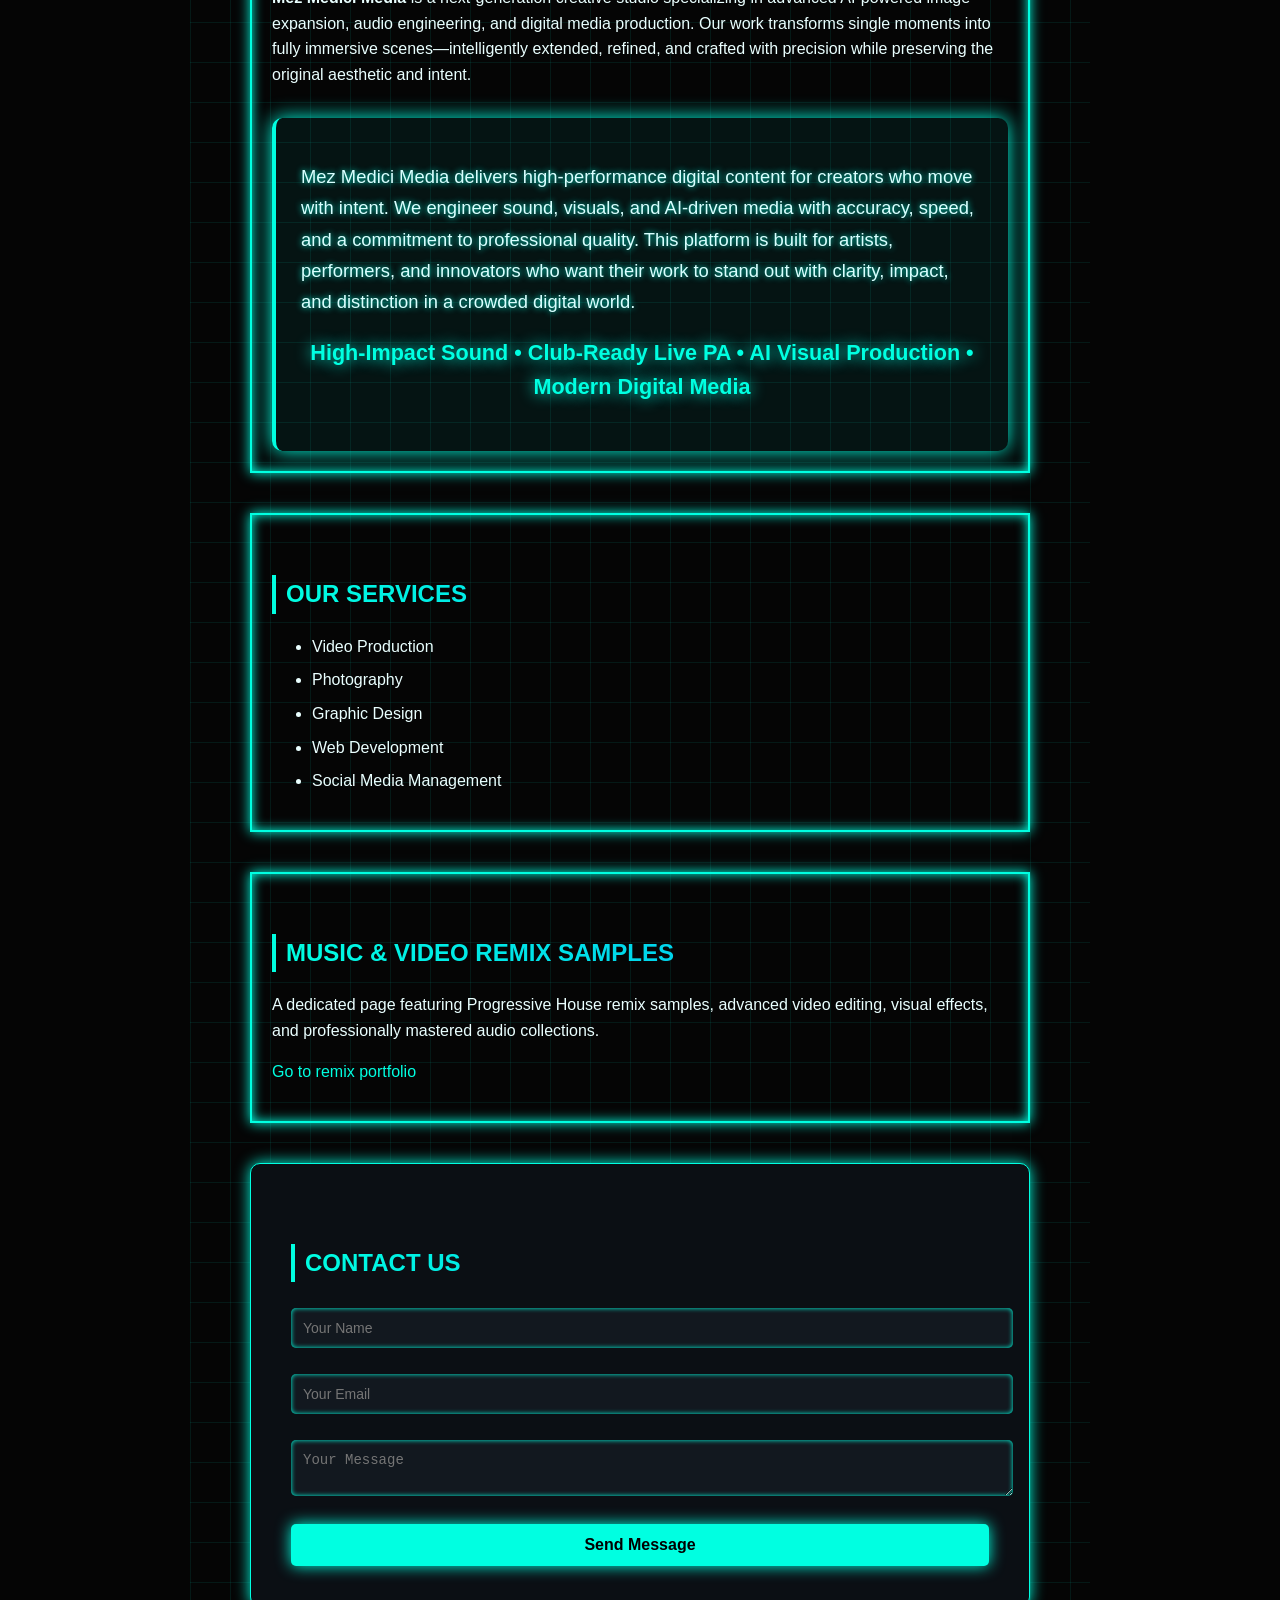
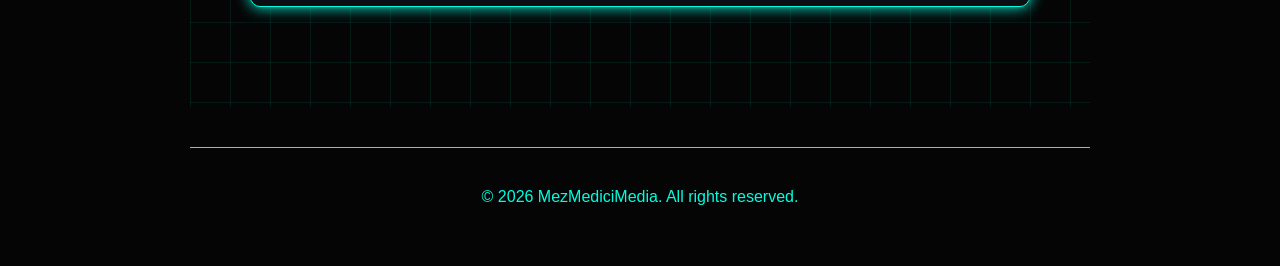
==== commit 15ea4d94: "Update title and description for clarity" ====
--- a/index.html
+++ b/index.html
@@ -5,14 +5,14 @@
 
   <meta charset="UTF-8">
   <meta name="viewport" content="width=device-width, initial-scale=1.0">
-  <title>MezMediciMedia - Creative AI Design Media</title>
+  <title>MezMediciMedia - Creative Design Media</title>
 </head>
 
 <body>
 
 <header>
   <h1>Welcome to MezMediciMedia</h1>
-  <p>Professional AI-driven media, sound, and visual design</p>
+  <p>Audio/Video mixed media, sound, and visual design</p>
 </header>
 
 <main>
@@ -21,18 +21,18 @@
     <h2>About Us</h2>
 
     <p>
-      <b>Mez Medici Media</b> is a next-generation creative studio specializing in advanced AI-powered image expansion, audio engineering, and digital media production. Our work transforms single moments into fully immersive scenes—intelligently extended, refined, and crafted with precision while preserving the original aesthetic and intent.
+      <b>Mez Medici Media</b> is a next-generation creative studio specializing in advanced music video creation, audio engineering, and digital media production. Our work transforms single moments into fully immersive scenes—intelligently extended, refined, and crafted with precision while preserving the original aesthetic and intent.
     </p>
 
     <section class="seo-intro">
       <p class="seo-text">
         Mez Medici Media delivers high-performance digital content for creators who move with intent. 
-        We engineer sound, visuals, and AI-driven media with accuracy, speed, and a commitment to professional quality. 
+        We engineer sound, visuals, and also research AI-driven media with accuracy, speed, and a commitment to professional quality. 
         This platform is built for artists, performers, and innovators who want their work to stand out with clarity, impact, and distinction in a crowded digital world.
       </p>
 
       <h3 class="tagline">
-        High-Impact Sound • Club-Ready Live PA • AI Visual Production • Modern Digital Media
+        High-Impact Sound • Club-Ready Live PA • Visual Production • Modern Digital Media
       </h3>
     </section>
   </section>
@@ -51,7 +51,7 @@
 <head>
   <meta charset="UTF-8">
   <meta name="viewport" content="width=device-width, initial-scale=1.0">
-  <title>MezMediciMedia - Creative AI Design Media</title>
+  <title>MezMediciMedia - Creative Audio/Video Media</title>
   <link rel="stylesheet" href="styles.css">
 
   <style>
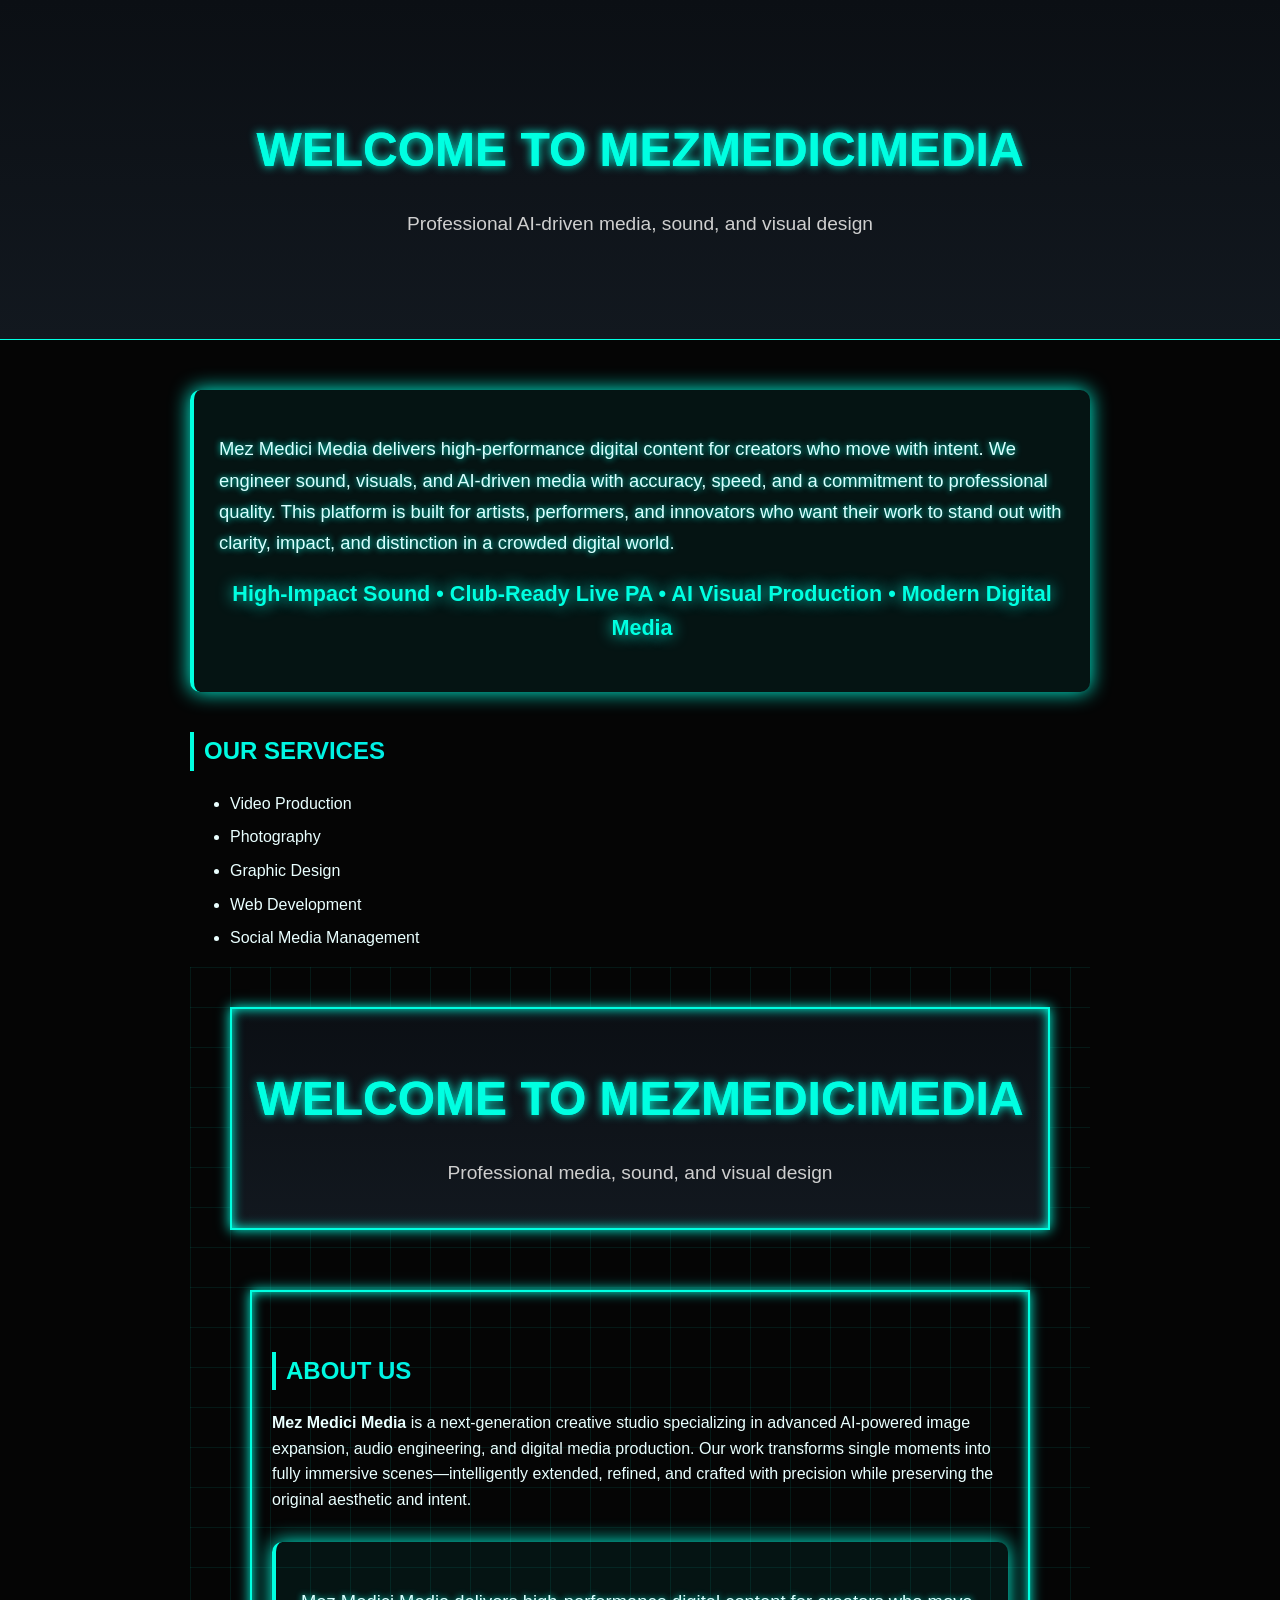
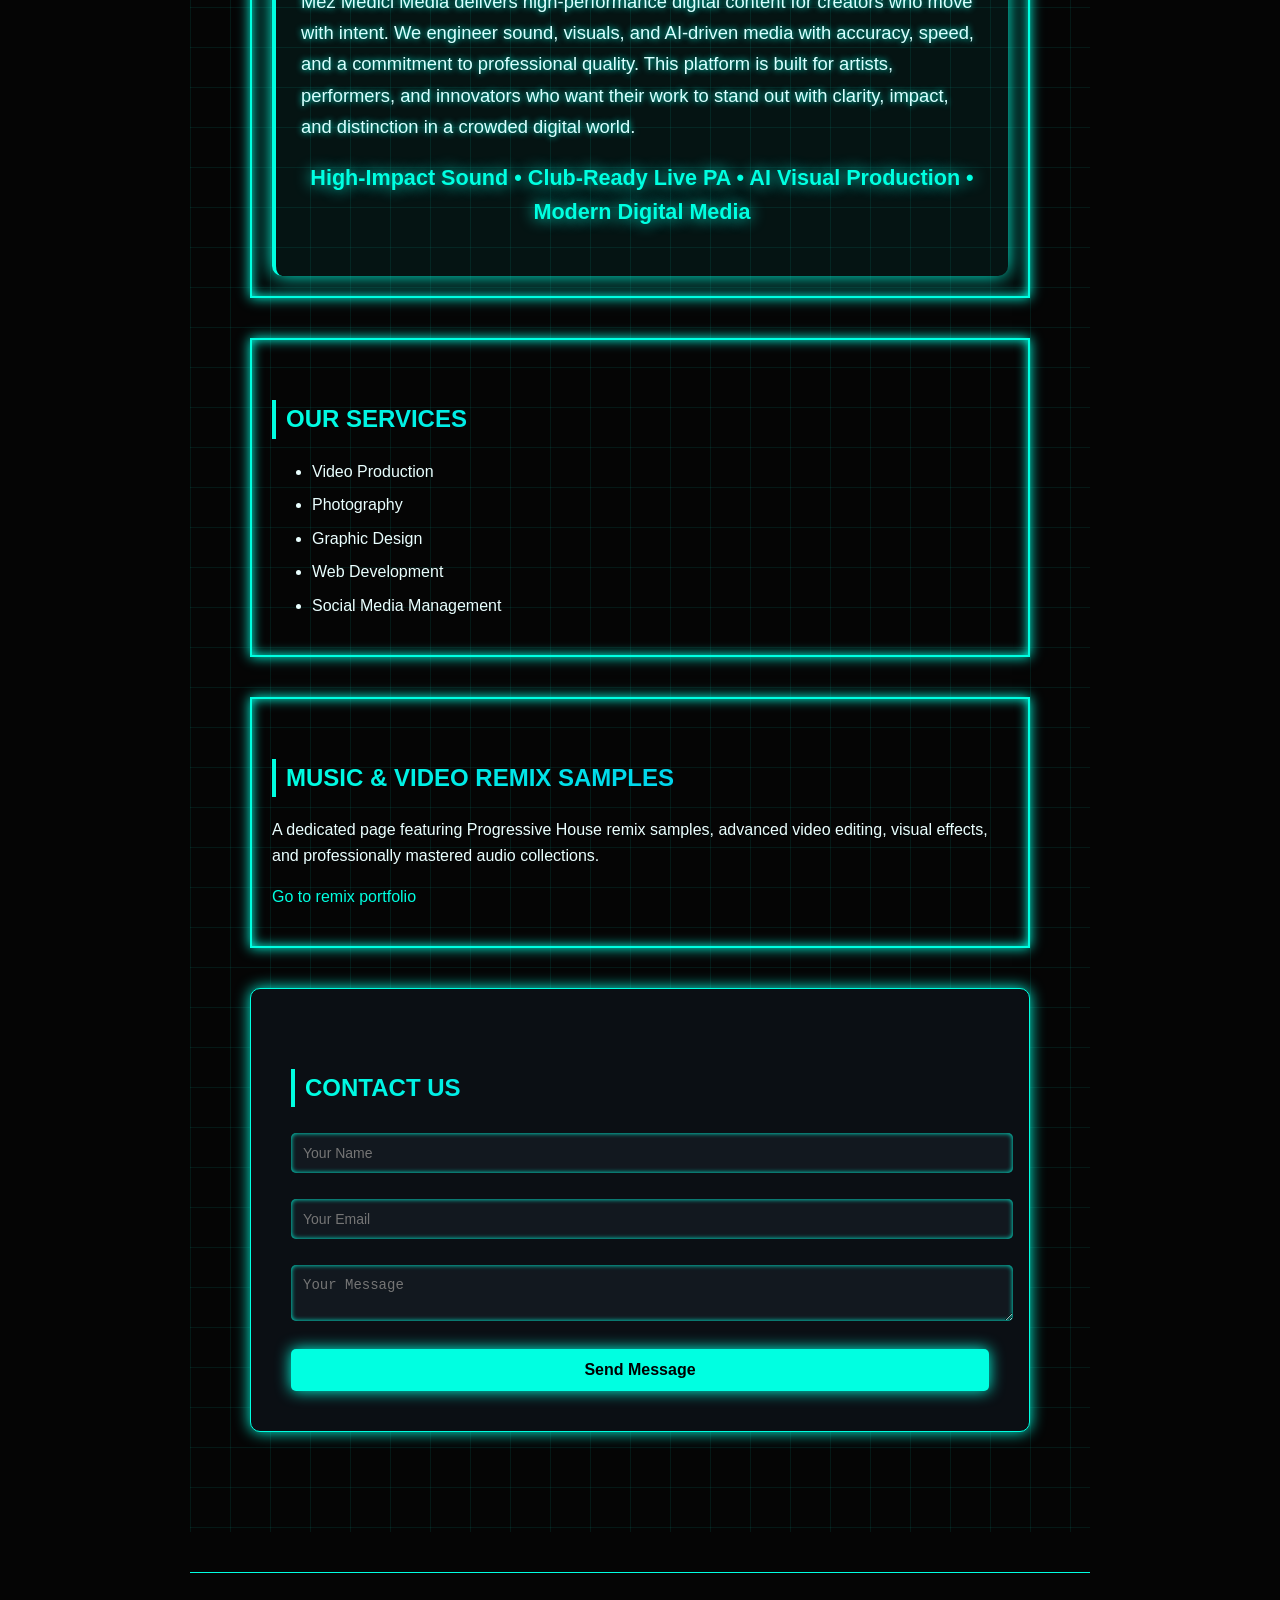
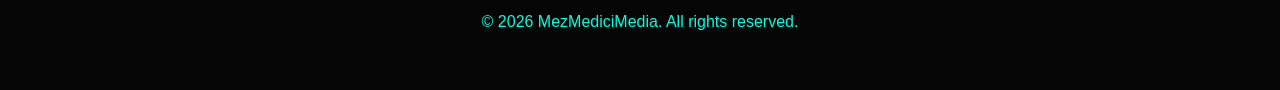
==== commit 3a2749c6: "Modify page title and remove 'About Us' section Updated the title and removed the 'About Us' section" ====
--- a/index.html
+++ b/index.html
@@ -5,34 +5,30 @@
 
   <meta charset="UTF-8">
   <meta name="viewport" content="width=device-width, initial-scale=1.0">
-  <title>MezMediciMedia - Creative Design Media</title>
+  <title>MezMediciMedia - Original Progressive House Music</title>
 </head>
 
 <body>
 
 <header>
   <h1>Welcome to MezMediciMedia</h1>
-  <p>Audio/Video mixed media, sound, and visual design</p>
+  <p>Professional AI-driven media, sound, and visual design</p>
 </header>
 
 <main>
 
-  <section id="about">
-    <h2>About Us</h2>
-
-    <p>
-      <b>Mez Medici Media</b> is a next-generation creative studio specializing in advanced music video creation, audio engineering, and digital media production. Our work transforms single moments into fully immersive scenes—intelligently extended, refined, and crafted with precision while preserving the original aesthetic and intent.
-    </p>
-
+  
+    
+  
     <section class="seo-intro">
       <p class="seo-text">
         Mez Medici Media delivers high-performance digital content for creators who move with intent. 
-        We engineer sound, visuals, and also research AI-driven media with accuracy, speed, and a commitment to professional quality. 
+        We engineer sound, visuals, and AI-driven media with accuracy, speed, and a commitment to professional quality. 
         This platform is built for artists, performers, and innovators who want their work to stand out with clarity, impact, and distinction in a crowded digital world.
       </p>
 
       <h3 class="tagline">
-        High-Impact Sound • Club-Ready Live PA • Visual Production • Modern Digital Media
+        High-Impact Sound • Club-Ready Live PA • AI Visual Production • Modern Digital Media
       </h3>
     </section>
   </section>
@@ -51,7 +47,7 @@
 <head>
   <meta charset="UTF-8">
   <meta name="viewport" content="width=device-width, initial-scale=1.0">
-  <title>MezMediciMedia - Creative Audio/Video Media</title>
+  <title>MezMediciMedia - Creative Design Media</title>
   <link rel="stylesheet" href="styles.css">
 
   <style>
@@ -167,7 +163,7 @@
 
   <header class="neon-box">
     <h1>Welcome to MezMediciMedia</h1>
-    <p>Professional AI-driven media, sound, and visual design</p>
+    <p>Professional media, sound, and visual design</p>
   </header>
 
   <main>
